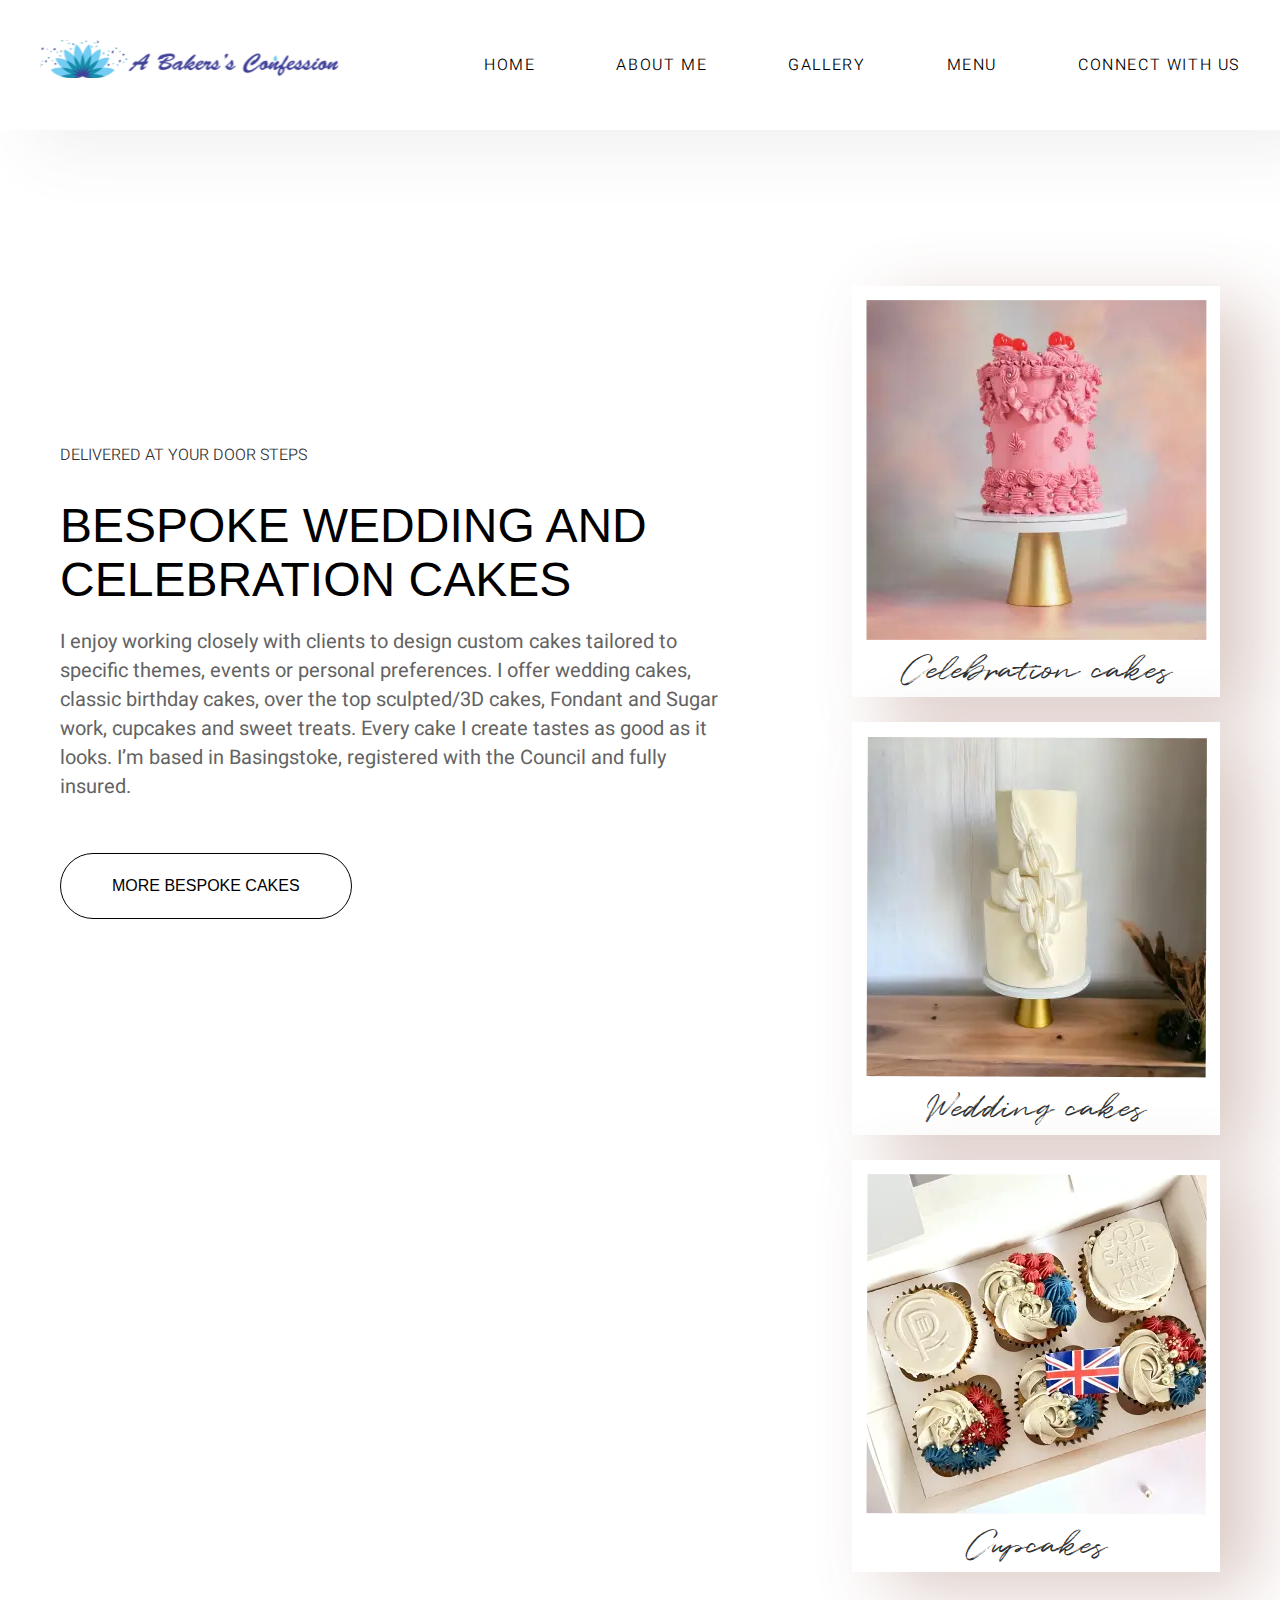
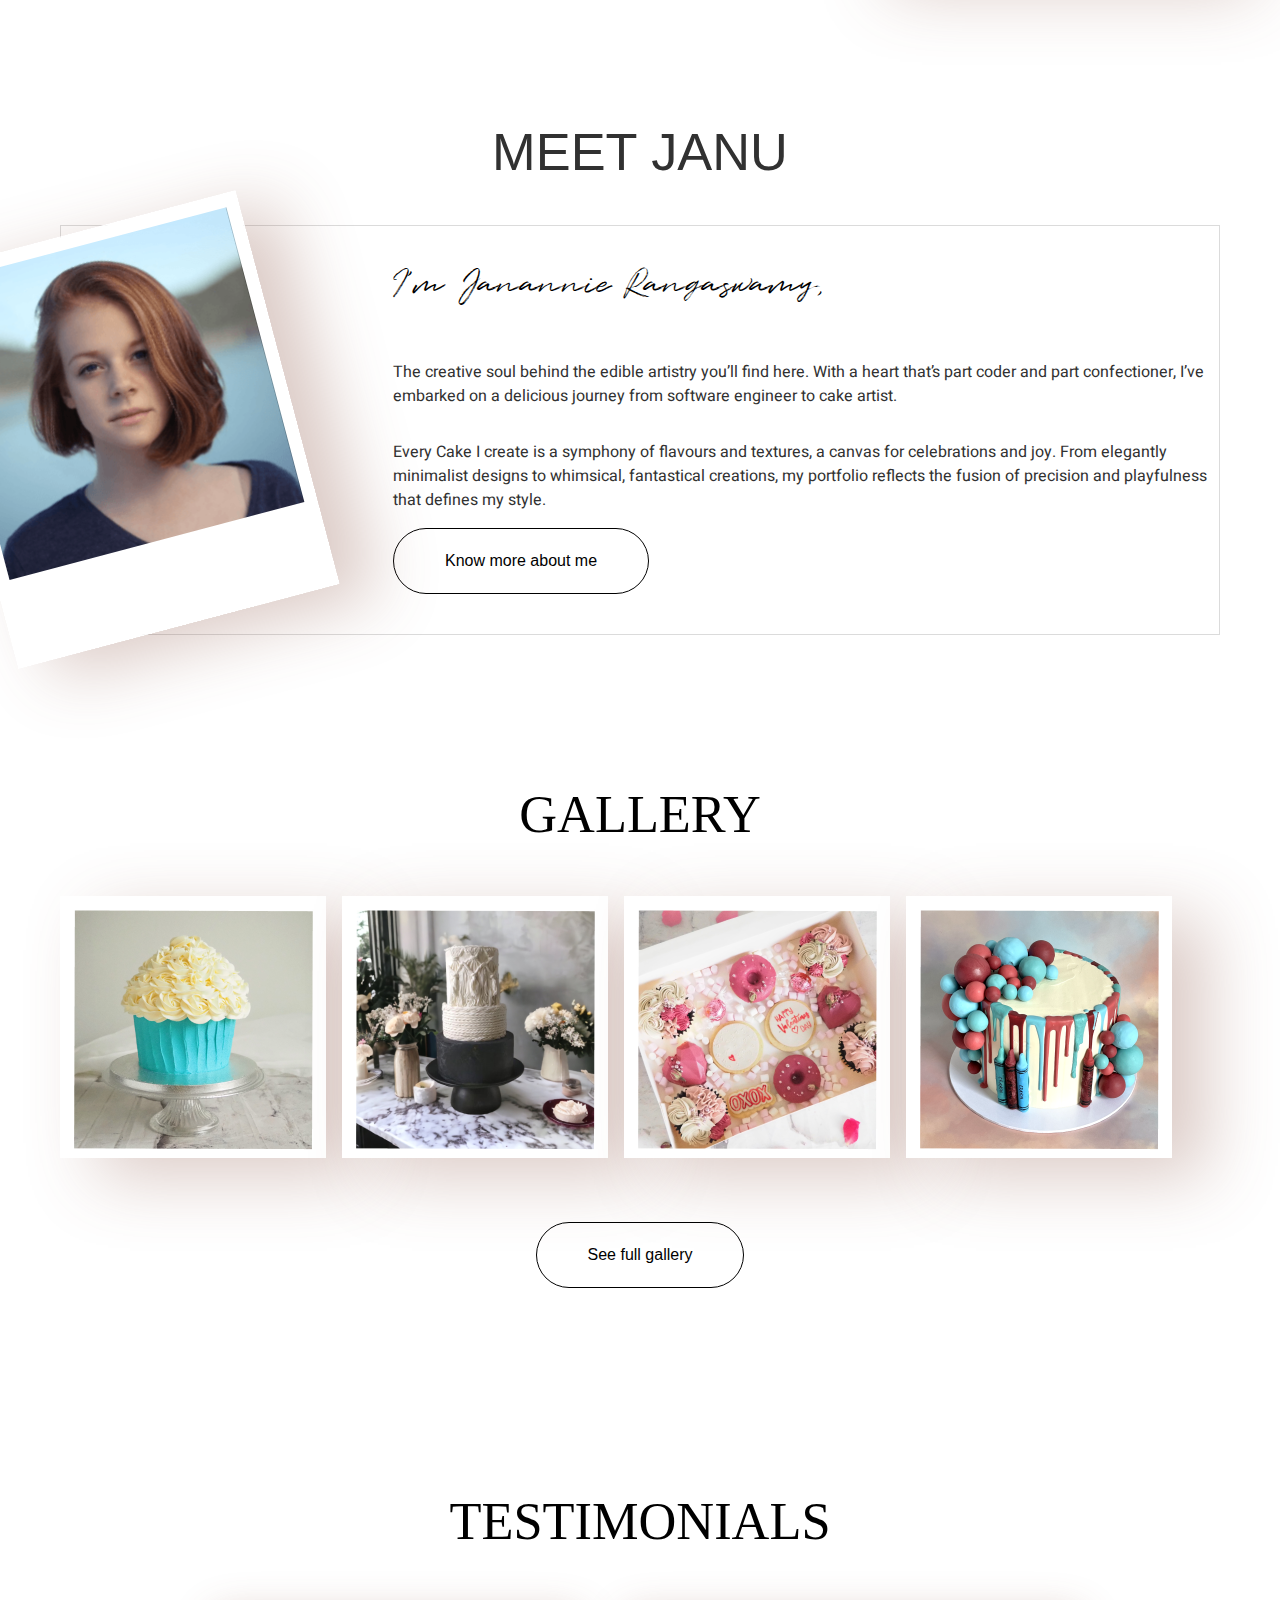
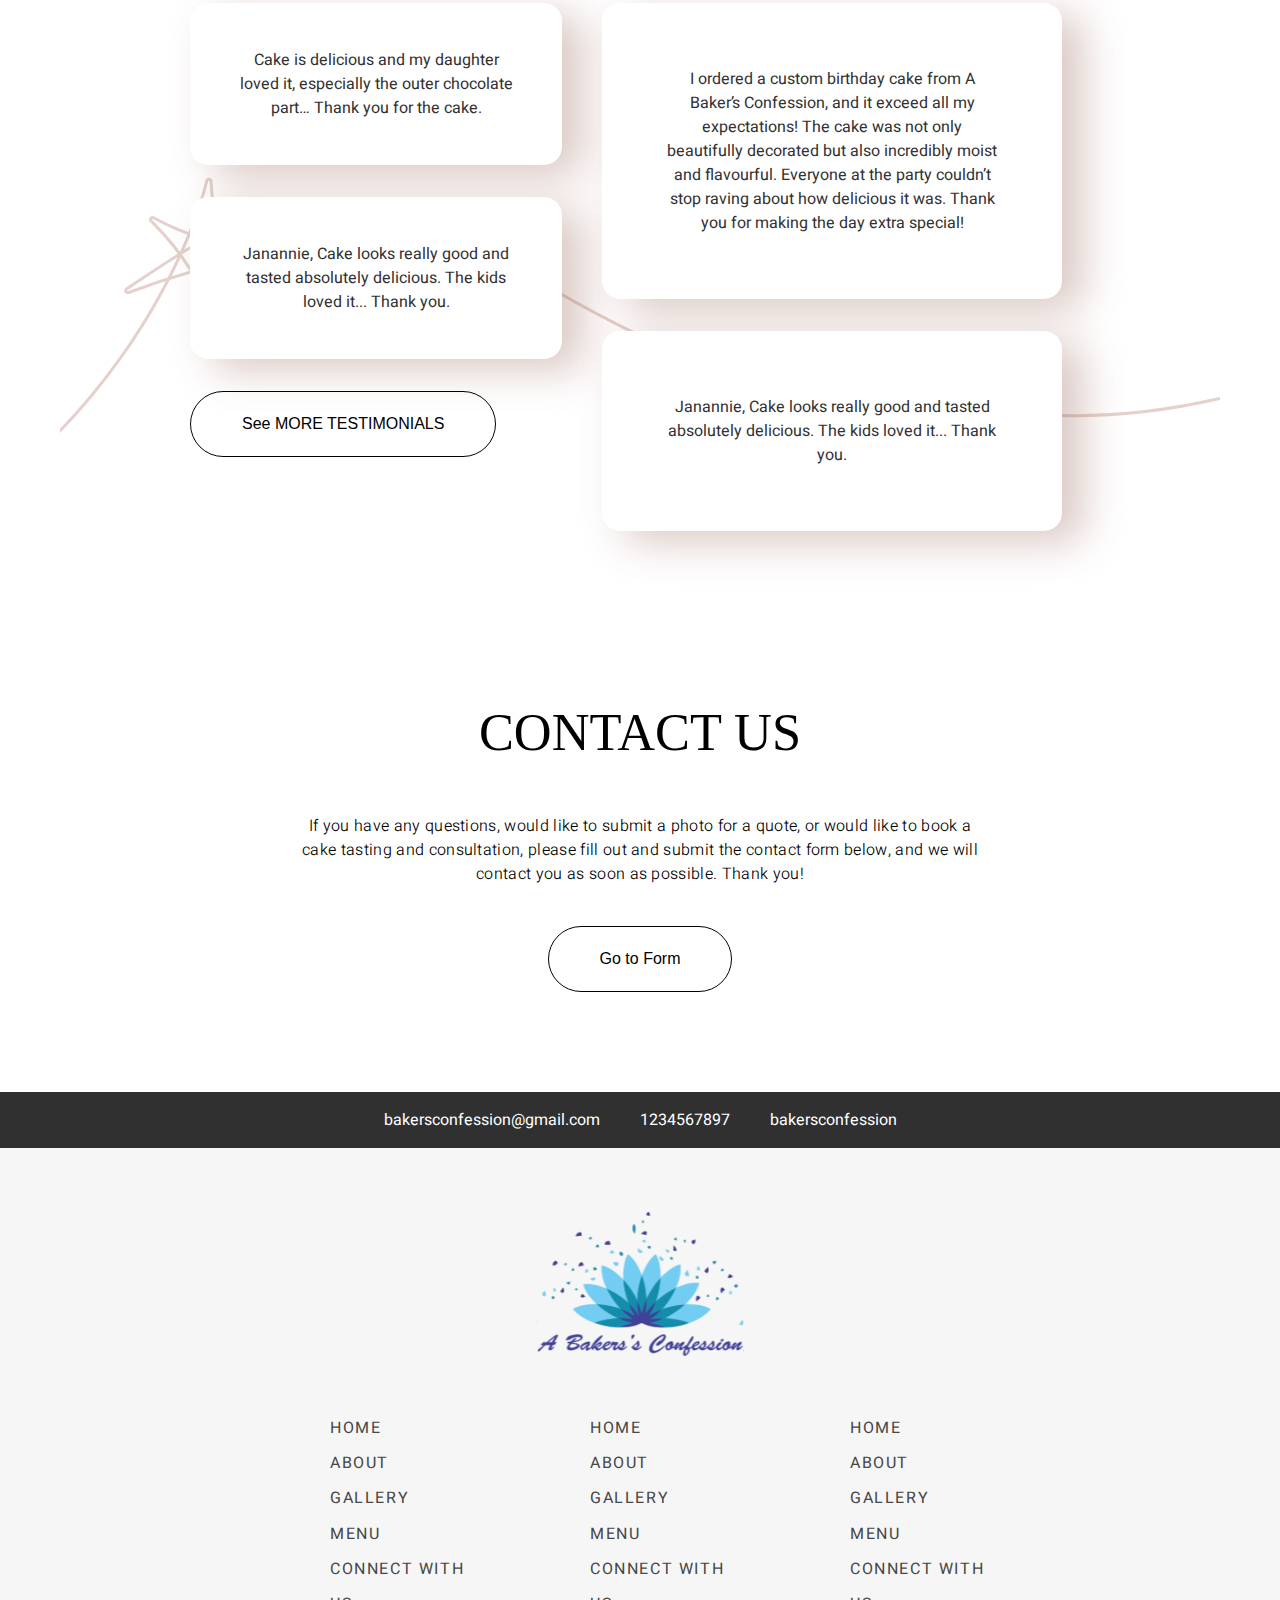
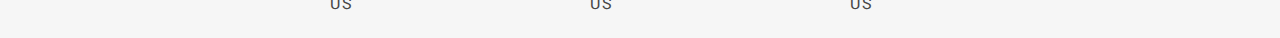
==== index.html @ d6dfa7bf "link" ====
<!DOCTYPE html>
<html lang="en">
<head>
    <meta charset="UTF-8">
    <meta http-equiv="X-UA-Compatible" content="IE=edge">
    <meta name="viewport" content="width=device-width, initial-scale=1.0">
    <title>A Baker's confession</title>
    <link rel="stylesheet" href="/style/style.css">
    <link rel="stylesheet" href="/style/mainpage.css">
    <link rel="preconnect" href="https://fonts.googleapis.com">
<link rel="preconnect" href="https://fonts.gstatic.com" crossorigin>
<link href="https://fonts.googleapis.com/css2?family=Heebo:wght@100;200;300;400;500;600;700;800;900&display=swap" rel="stylesheet">
</head>
<body>
    <div class="main-div">
        <header>
            <div class="d-flex justify-between">
                <div class="logo">
                    <a href=""><img src="./images/header_logo.svg"></a>
                </div>
                <nav class="d-flex justify-between align-center">
                    <a href="/index.html">HOME</a>
                    <a href="/about.html">ABOUT ME</a>
                    <a href="gallery.html">GALLERY</a>
                    <a href="menu.html">MENU</a>
                    <a href="contact.html">CONNECT WITH US</a>
                </nav>
            </div>
        </header>
        <main>
            <section class="hero-section d-flex">
                <div class="left-hero">
                    <span>DELIVERED AT YOUR DOOR STEPS</span>
                    <h1 class="mb-20 mt-32">Bespoke wedding and Celebration Cakes</h1>
                    <p>
                        I enjoy working closely with clients to design custom cakes tailored to specific themes, events or
                        personal preferences. I offer wedding cakes, classic birthday cakes, over the top sculpted/3D cakes,
                        Fondant and Sugar work, cupcakes and sweet treats. Every cake I create tastes as good as it looks.
                        I’m based in Basingstoke, registered with the Council and fully insured.
                    </p>
                    <button class="outline-btn mt-32">MORE BESPOKE CAKES</button>
                </div>
                <div class="right-hero d-flex flex-column">
                    <div class="cards">
                        <img src="./images/rosecake.webp" alt="">
                        <p>Celebration cakes</p>
                    </div>
                    <div class="cards">
                        <img src="./images/whitecake.webp" alt="">
                        <p>Wedding cakes</p>
                    </div>
                    <div class="cards">
                        <img src="./images/cupcake.webp" alt="">
                        <p>Cupcakes</p>
                    </div>
                </div>
            </section>
            <section class="about-section">
                <h2 class="text-center"> MEET JANU</h2>
                <div class="about-box d-flex ">
                    <div class="cards">
                        <img src="./images/profile.png" width="305px" height="305px" alt="">
                    </div>
                    <div class="about-content d-flex flex-column">
                        <h3 class="q-title">I’m Janannie Rangaswamy,</h3>
                        <p>
                            The creative soul behind the edible artistry you’ll find here.
                            With a heart that’s part coder and part confectioner, I’ve embarked on a delicious journey from
                            software engineer to cake artist.
                        </p>
                        <p>
                           Every Cake I create is a symphony of flavours and textures, a canvas for celebrations and joy. From
                           elegantly minimalist designs to whimsical, fantastical creations, my portfolio reflects the fusion of
                           precision and playfulness that defines my style.
                        </p>
                        <button class="outline-btn mb-40">
                            Know more about me
                        </button>
                    </div>
                    
                </div>

            </section>

            <!---Gallery--->
            <section class="hp-title gallery-section">
                <div class="">
                    <div class="text-center">
                        <h3>Gallery</h3>
                    </div>
                    <div class="d-flex gap-16">
                        <div class="cards">
                           <img src="./images/g-cake.png" alt="">
                        </div>
                        <div class="cards">
                           <img src="./images/g-cake1.png" alt="">
                        </div>
                        <div class="cards">
                           <img src="./images/g-cake2.png" alt="">
                        </div>
                        <div class="cards">
                           <img src="./images/g-cake3.png" alt="">
                        </div>
                    </div>
                     <div class="text-center pt-64">
                        <a href="gallery.html">
                            <button class="outline-btn mb-40">
                                See full gallery
                            </button>
                        </a>
                     </div>
                </div>
            </section>

            <!---Testimonial--->
            <section class="hp-title testimonial-section">
               <div class="w-900">
                <div class="text-center">
                    <h3>TESTIMONIALS</h3>
                </div>
                <div class="d-flex gap-40">
                    <div class="test-card">
                        <div class="tm-outline">
                            <span>Cake is delicious and my daughter loved it, especially the outer chocolate part… Thank you for the
                                cake.</span>
                        </div>

                        <div class="tm-outline">
                            <span>
                                Janannie, Cake looks really good and tasted absolutely delicious. The kids loved it... Thank you.
                            </span>
                        </div>

                        <div >
                            <button class="outline-btn">See MORE TESTIMONIALS</button>
                        </div>
                    </div>

                    <div class="test-card2">
                        <div class="tm-outline">
                            <span>I ordered a custom birthday cake from A Baker’s Confession, and it exceed all my expectations! The cake was not only beautifully decorated but also incredibly moist and flavourful. Everyone at the
                                party couldn’t stop raving about how delicious it was. Thank you for making the day extra special!</span>
                        </div>

                        <div class="tm-outline">
                            <span>
                                Janannie, Cake looks really good and tasted absolutely delicious. The kids loved it... Thank you.
                            </span>
                        </div>

                    </div>


                </div>
               </div>
            </section>

            <!---contact us--->
            <section class="contact-section hp-title">
                <div class="text-center">
                    <h3>Contact us</h3>
                    <span>If you have any questions, would like to submit a photo for a quote, or would like to book a cake
                        tasting and consultation, please fill out and submit the contact form below, and we will contact you
                        as soon as possible. Thank you!</span>
                </div>
                <div class="text-center mt-40">
                   <a href="contact.html"> <button class="outline-btn"> Go to Form</button></a>
                </div>
            </section>
        </main>

        <!---footer--->
        
        <footer class="footer">
            <div class="d-flex justify-center gap-40 foot-top">
                <div><a>bakersconfession@gmail.com</a></div>
                <div><a>1234567897</a></div>
                <div><a>bakersconfession</a></div>
            </div>
            <div class="w-700">
                <div class="text-center pt-64 mb-32">
                    <div class="logo f-logo">
                        <a href=""><img src="./images/footer_logo.svg"></a>
                    </div>
                </div>
                <div class="text-center">
                   
                    <div class="d-flex f-gap">
                        <div>
                            <ul>
                                <li><a>Home</a></li>
                                <li><a>About</a></li>
                                <li><a>Gallery</a></li>
                                <li><a>Menu</a></li>
                                <li><a>Connect With us</a></li>
                            </ul>
                        </div>
                        <div>
                            <ul>
                                <li><a>Home</a></li>
                                <li><a>About</a></li>
                                <li><a>Gallery</a></li>
                                <li><a>Menu</a></li>
                                <li><a>Connect With us</a></li>
                            </ul>
                        </div>
                        <div>
                            <ul>
                                <li><a>Home</a></li>
                                <li><a>About</a></li>
                                <li><a>Gallery</a></li>
                                <li><a>Menu</a></li>
                                <li><a>Connect With us</a></li>
                            </ul>
                        </div>
                    </div>
                </div>
            </div>
        </footer>
    </div>
    <script src="./js/nav.js"></script>
</body>
</html>
---- style/style.css ----
body{
    background: #FFF;
    margin: 0px;
    color: #313131;
}
@font-face {
    font-family: International;
    src: url(./international.regular.ttf);
}
@font-face {
    font-family: quentin;
    src: url(./Quentin.woff);
}
*{
    font-family: 'Heebo', sans-serif;
    box-sizing: border-box;
}
/*margin*/
.mx-auto{
    margin: 0px auto;
}
.my-auto{
    margin: auto 0px;
}
.m-0{
    margin: 0px;
}
.m-4{
    margin: 4px;
}
.m-8{
    margin: 8px;
}
.m-16{
    margin: 16px;
}
.m-24{
    margin: 24px;
}
.m-32{
    margin: 32px;
}
.m-40{
    margin: 40px;
}
/* margin-top */
.mt-0{
    margin-top: 0px;
}
.mt-4{
    margin-top: 4px;
}
.mt-8{
    margin-top: 8px;
}
.mt-12{
    margin-top: 12px;
}
.mt-16{
    margin-top: 16px;
}
.mt-24{
    margin-top: 24px;
}
.mt-32{
    margin-top: 32px;
}
.mt-40{
    margin-top: 40px;
}
.mt-48{
    margin-top: 48px;
}
.mt-56{
    margin-top: 56px;
}
.mt-64{
    margin-top: 64px;
}
.mt-80{
    margin-top: 80px !important;
}
.mt-160{
    margin-top: 160px !important;
}
/* margin-bottom */
.mb-0{
    margin-bottom: 0px;
}
.mb-4{
    margin-bottom: 4px;
}
.mb-8{
    margin-bottom: 8px;
}
.mb-16{
    margin-bottom: 16px;
}
.mb-20{
    margin-bottom: 20px;
}
.mb-24{
    margin-bottom: 24px;
}
.mb-32{
    margin-bottom: 32px;
}
.mb-40{
    margin-bottom: 40px;
}
.mb-48{
    margin-bottom: 48px;
}
.mb-56{
    margin-bottom: 56px;
}
.mb-64{
    margin-bottom: 64px !important;
}
/* margin-left */
.ml-0{
    margin-left: 0px;
}
.ml-4{
    margin-left: 4px;
}
.ml-8{
    margin-left: 8px;
}
.ml-16{
    margin-left: 16px;
}
.ml-24{
    margin-left: 24px;
}
.ml-32{
    margin-left: 32px;
}
.ml-40{
    margin-left: 40px;
}
.ml-48{
    margin-left: 48px;
}
.ml-56{
    margin-left: 56px;
}
.ml-64{
    margin-left: 64px;
}
/* margin-right */
.mr-0{
    margin-right: 0px;
}
.mr-4{
    margin-right: 4px;
}
.mr-8{
    margin-right: 8px;
}
.mr-16{
    margin-right: 16px;
}
.mr-24{
    margin-right: 24px;
}
.mr-32{
    margin-right: 32px;
}
.mr-40{
    margin-right: 40px;
}
.mr-48{
    margin-right: 48px;
}
.mr-56{
    margin-right: 56px;
}
.mr-64{
    margin-right: 64px;
}
/* padding */
.p-0{
    padding: 0px;
}
.p-4{
    padding: 4px;
}
.p-8{
    padding: 8px;
}
.p-16{
    padding: 16px;
}
.p-24{
    padding: 24px;
}
.p-32{
    padding: 32px;
}
.p-40{
    padding: 40px;
}

/* padding-right */
.pr-0{
    padding-right: 0px;
}
.pr-4{
    padding-right: 4px;
}
.pr-8{
    padding-right: 8px;
}
.pr-16{
    padding-right: 16px;
}
.pr-24{
    padding-right: 24px;
}
.pr-32{
    padding-right: 32px;
}
.pr-40{
    padding-right: 40px;
}
/* padding left */
.pl-0{
    padding-left: 0px;
}
.pl-4{
    padding-left: 4px;
}
.pl-8{
    padding-left: 8px;
}
.pl-16{
    padding-left: 16px;
}
.pl-24{
    padding-left: 24px;
}
.pl-32{
    padding-left: 32px;
}
.pl-40{
    padding-left: 40px;
}
/* padding top */
.pt-0{
    padding-top: 0px;
}
.pt-4{
    padding-top: 4px;
}
.pt-8{
    padding-top: 8px;
}
.pt-16{
    padding-top: 16px;
}
.pt-24{
    padding-top: 24px;
}
.pt-32{
    padding-top: 32px;
}
.pt-40{
    padding-top: 40px;
}
.pt-48{
    padding-top: 48px;
}
.pt-56{
    padding-top: 56px;
}
.pt-64{
    padding-top: 64px;
}
/* padding bottom */
.pb-0{
    padding-bottom: 0px;
}
.pb-4{
    padding-bottom: 4px;
}
.pb-8{
    padding-bottom: 8px;
}
.pb-16{
    padding-bottom: 16px;
}
.pb-24{
    padding-bottom: 24px;
}
.pb-32{
    padding-bottom: 32px;
}
.pb-40{
    padding-bottom: 40px;
}
.pb-48{
    padding-bottom: 40px;
}
/* display */
.d-block{
    display: block;
}
.d-none{
    display: none;
}
.d-inline{
    display: inline;
}
.d-flex{
    display: flex;
}
.justify-center{
    justify-content: center;
}
.align-center{
    align-items: center;
}
.flex-column{
    flex-direction: column;
}
.justify-between{
    justify-content: space-between;
}
.justify-around{
    justify-content: space-around;
}
.d-grid{
    display: grid;
}
/* align items*/
.text-center{
    text-align: center;
}
.text-right{
    text-align: right;
}
.text-left{
    text-align: left;
}
.align-end{
    justify-content: end !important;
}
/*gap*/
.gap-4{
    gap: 4px;
}
.gap-8{
  gap: 8px;
}
.gap-16{
  gap: 16px;
}
.gap-32{
    gap: 32px;
}
.gap-40{
  gap: 40px;
}
.gap-48{
  gap: 48px;
}
/*gap*/
.gap-4{
    gap: 4px;
}
.gap-8{
    gap: 8px;
}
.gap-16{
    gap: 16px;
}
.gap-24{
    gap: 24px;
}
.gap-32{
    gap: 32px;
}
/*float*/
.float-right{
    float: right;
}
.float-left{
    float: left;
}

/* header */
header{
    background: #FFF;
    box-shadow: 35.50142288208008px 19.562007904052734px 67.38025665283203px 0px rgba(87, 87, 87, 0.09);
    padding: 40px ;
}
header>div{
    max-width: 1365px;
    margin: 0px auto;
}
header nav{
    width: 63%;
}
header  a{
    text-decoration:  none;
    color: #000000;
}
header nav a{
    font-size: 16px;
    font-weight: 300;
    letter-spacing: 1.6px;
    border-bottom: 1px solid transparent;
    transition: border 500ms ease-in-out;
    height: fit-content;
}
header .logo>a{
    font-family: 'International', sans-serif;
    font-size: 25px;
    font-weight: 400;
}
header .logo{
    height: 50px;
}
header nav a:hover{
    border-bottom: 1px solid #fff;
}
.q-title{
    color: #000;
    font-family: 'Quentin', sans-serif;
    font-size: 33.744px;
    font-style: normal;
    font-weight: 400;
}
.outline-btn{
    font-family: 'International', sans-serif;
    font-size: 16px;
    width: fit-content;
    border-radius: 40px;
    border: 0.711px solid #000;;
    padding: 23px 51px;
    background-color: transparent;
    color: #000000;
}
button{
    cursor: pointer;
}
.cards{
    padding: 13px 12.5px  0px 12.5px;
    border: 0.874px solid #FFF;
    background: linear-gradient(137deg, #FFF 0%, #FFF 100%);
    box-shadow: 35.57959747314453px 19.605083465576172px 67.52862548828125px 0px rgba(137, 78, 63, 0.30);
}
body.left{
    transition: transform 150ms ease-in-out;
    animation: loadleft 150ms ease-in-out 1;
}
li{
    list-style-type: none;
}
@keyframes loadleft {
    0%{
        transform: translateX(100%);
    }
    100%{
        transform: translateX(0%);
    }
}
body.right{
    transition: transform 150ms ease-in-out;
    animation: loadright 150ms ease-in-out 1;
}
@keyframes loadright {
    0%{
        transform: translateX(0%);
    }
    100%{
        transform: translateX(-100%);
    }
}
---- style/mainpage.css ----
main{
    max-width: 1160px;
    margin: 0 auto;
}
.hero-section{
    margin-top: 156px;
    gap: 126px;
}
.left-hero{
    padding-top:157px ;
}
.left-hero span{
    font-size: 16px;
    font-weight: 300;
}
.left-hero h1{
    font-family: 'International', sans-serif;
    font-size: 48px;
    font-weight: 300;
    text-align: left;
}
.left-hero p{
    font-family: Heebo;
    font-size: 20px;
    color: #636363;
}
.right-hero{
    gap: 25px;
}
 
.right-hero .cards>p{
    text-align: center;
    font-family: 'Quentin', sans-serif;
    font-size: 33px;
    margin: 0px;
}
.about-section{
    margin-top: 150px;
}
.about-section h2{
    font-family: 'International', sans-serif;
    font-size: 52.369px;
    font-weight: 400;
}
.about-section .about-box{
    border: 1px solid #DBDBDB;;
}
.about-box .cards{
    transform: rotate(-14.819deg);
    position: relative;
    right: 100px;
}
.about-box img{
    width: 305px;

}
/*footer*/
.footer{
    background: #F6F6F6;
    margin: 0 auto;
    gap: 80px;
}
.f-gap{
    gap: 80px;
}
.f-gap ul li{
    text-align: left;
}
.f-logo a{
    color: #894E3F;
    text-align: center;
    font-family: International;
    font-size: 25.671px;
    font-style: normal;
    font-weight: 400;
    line-height: 97.664%; /* 25.071px */
    text-transform: uppercase;
    text-decoration: none;
}
.f-gap li a{
    color: #474747;
font-family: Heebo;
font-size: 16px;
font-style: normal;
font-weight: 400;
line-height: 2.2;
letter-spacing: 1.6px;
text-transform: uppercase;
}
.w-700{
    width: 700px;
    margin: 0 auto;
}
.foot-top{
    padding: 16px;
    background: #303030;
    color: #fff;
}
/*footer end*/

/*contact*/
.hp-title h3,h1{
    color: #000;
    text-align: center;
    font-family: International;
    font-size: 52.369px;
    font-style: normal;
    font-weight: 400;
    line-height: 112.664%; /* 59.001px */
    text-transform: uppercase;
}
.contact-btn{
    border: 0.711px solid #634B44;
    background: #000;
    color: #fff;
    padding: 16px 51px;
    width: 100%;
    font-size: 16px;
    text-transform: uppercase;
}
textarea {
    height: 134px;
    resize: none; 
    width: 100%;
    padding: 10px;
    border: 1px solid rgba(176, 176, 176, 0.49);
    padding: 12px 20px;
  }
  .h-400{
    height: 400px;
  }
.contact-section span{
    color: #000;
    text-align: center;
    font-family: Heebo;
    font-size: 16px;
    font-style: normal;
    font-weight: 300;
    line-height: normal;
    letter-spacing: 0.32px;
}
.contact-section{
    width: 700px;
    margin: 0 auto;
    margin-top: 140px;
    margin-bottom: 100px;
}
/*end*/

/*testimonial section*/
.testimonial-section{
    background-image: url('../images/testimonial-bg.svg');
   background-repeat: no-repeat;
   background-position: center;
   background-size: cover;
   margin-top: 164px;
}
.w-900{
    width: 900px;
    margin: 0 auto;
}
.test-card .tm-outline{
    border-radius: 18.314px;
    width: 372px;
    margin-bottom: 32px;
background: #FFF;
box-shadow: 21.123252868652344px 11.639344215393066px 40.0910758972168px 0px rgba(137, 78, 63, 0.30);
padding: 45px;
text-align: center;
}
.test-card2 .tm-outline{
    border-radius: 18.314px;
    width: 460px;
    margin-bottom: 32px;
background: #FFF;
box-shadow: 21.123252868652344px 11.639344215393066px 40.0910758972168px 0px rgba(137, 78, 63, 0.30);
padding: 64px;
text-align: center;
}
/*end*/
/*menu section*/
.menu-txt h2{
    color: #000;
    font-family: International;
    font-size: 24px;
    font-style: normal;
    font-weight: 400;
    line-height: normal;
    letter-spacing: 2.4px;
    text-transform: uppercase;
    margin: 40px 0px;
}
.w-960{
    width: 959px;
    margin: 0 auto;
    text-align: left;
    padding-top: 32px;
    padding-bottom: 32px;
} 
.w-960 p{
    color: #2C2C2C;
font-family: Heebo;
font-size: 16px;
font-style: normal;
font-weight: 300;
line-height: 161.664%; /* 25.866px */
letter-spacing: 0.32px;
}
.menu-txt ul li{
    color: #343434;
font-family: Heebo;
font-size: 16px;
font-style: normal;
font-weight: 400;
line-height: normal;
letter-spacing: 1.6px;
text-transform: uppercase;
text-align: left;
list-style-type: disc !important;
margin: 24px 0px;
}
.menu-section{
    border: 0.924px solid #D6CCC9;
    width: 1000px;
    margin: 0 auto;
    padding: 0px 64px;
}
.vertical-line{
    height: 100%;
    border: 0.924px solid #D6CCC9;
}
.menu-card{
   transform: translate(0px, -70px);
}
/*end*/
/*contact us*/
.w-900{
    width: 900px;
    margin: 0 auto;
}
.contactus-section{
    margin-top: 150px;
    margin-bottom: 64px;
}
input[type=number] {
    background-color: transparent;
    padding: 12px 20px;
    border: 1px solid rgba(176, 176, 176, 0.49);
    font-family: Heebo;
    font-size: 16px;
    font-style: normal;
    font-weight: 400;
    width: 100%;
    margin: 8px 0px;
}
input[type=text] {
    background-color: transparent;
    padding: 12px 20px;
    border: 1px solid rgba(176, 176, 176, 0.49);
    font-family: Heebo;
    font-size: 16px;
    font-style: normal;
    font-weight: 400;
    width: 100%;
    margin: 8px 0px;
}
::placeholder{
    color: rgba(69, 68, 68, 0.52);
font-family: Heebo;
font-size: 16px;
font-style: normal;
font-weight: 400;
}
/*gallery*/
.image-grid {
    display: grid;
    grid-template-columns: 1fr 1fr 1fr;
    justify-content: center;
    align-items: center;
    min-height: 100vh;
  
  }
  .gallery-section{
    margin-top: 150px;
  }
  .image-container {
    position: relative;
    margin: 10px;
    cursor: pointer;
    width: 340px;
    height: 362px;
  }

  .enlarged-overlay {
    display: none;
    position: fixed;
    top: 0;
    left: 0;
    width: 100%;
    height: 100%;
    background-color: rgba(0, 0, 0, 0.8);
    z-index: 999;
  }
  .enlarged-image {
  display: none;
  position: fixed;
  top: -100%;
  left: 50%;
  transform: translate(-50%, -50%);
  max-width: 100%;
  max-height: 1000%;
  box-shadow: 0 0 20px rgba(0, 0, 0, 0.5);
  z-index: 1000;
  transition: top 0.5s ease-in-out; 
}

.enlarged-image.active {
  display: block;
  top: 50%;
}

/* .enlarged-image {
  display: none;
  position: fixed;
  top: 50%;
  left: 50%;
  transform: translate(-50%, -50%);
  width: 980px;
  height: 980px; 
  box-shadow: 0 0 20px rgba(0, 0, 0, 0.5);
  z-index: 1000;
  transition: opacity 0.5s ease-in-out; 
  opacity: 0;
}

.enlarged-image.active {
  display: block;
} */
.enlarged-image.active {
  display: block;
  top: 50%;
}


  .enlarged-image img {
    display: block;
    width: 100%;
    height: 100%;
  }
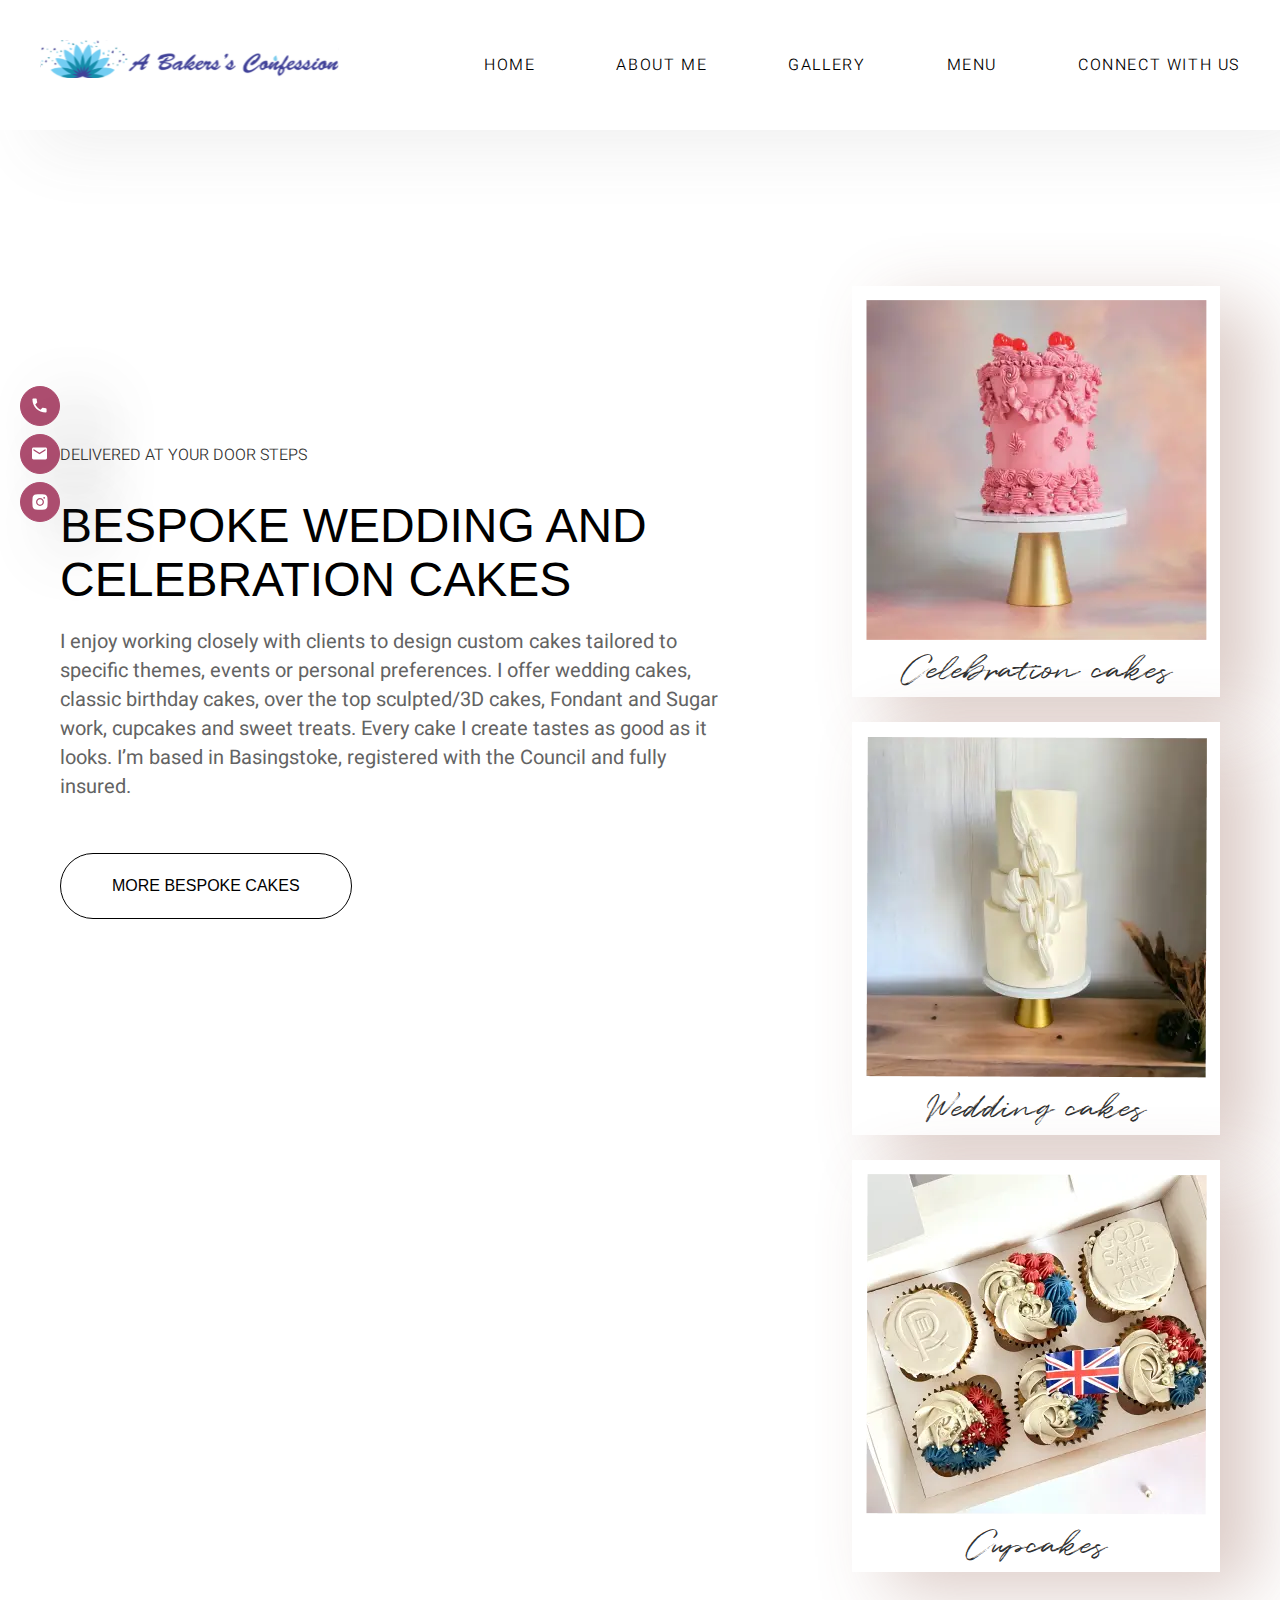
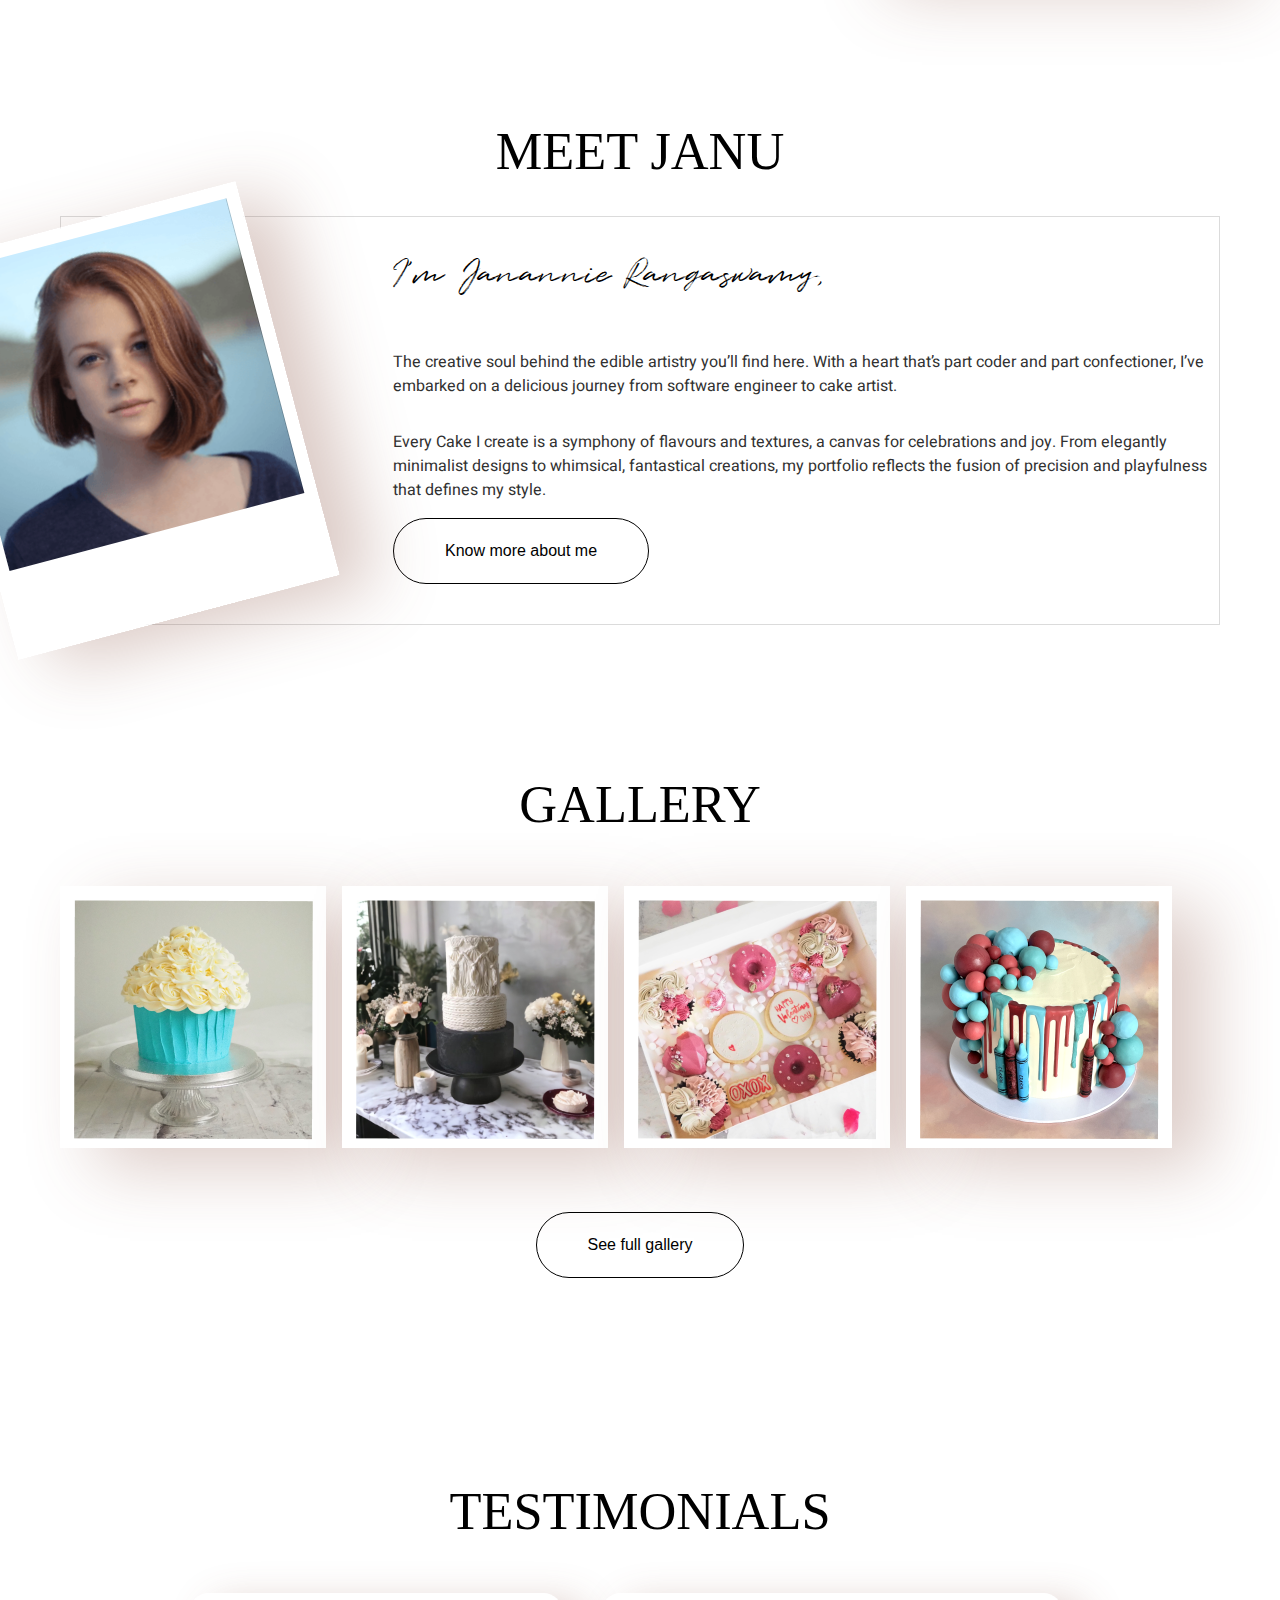
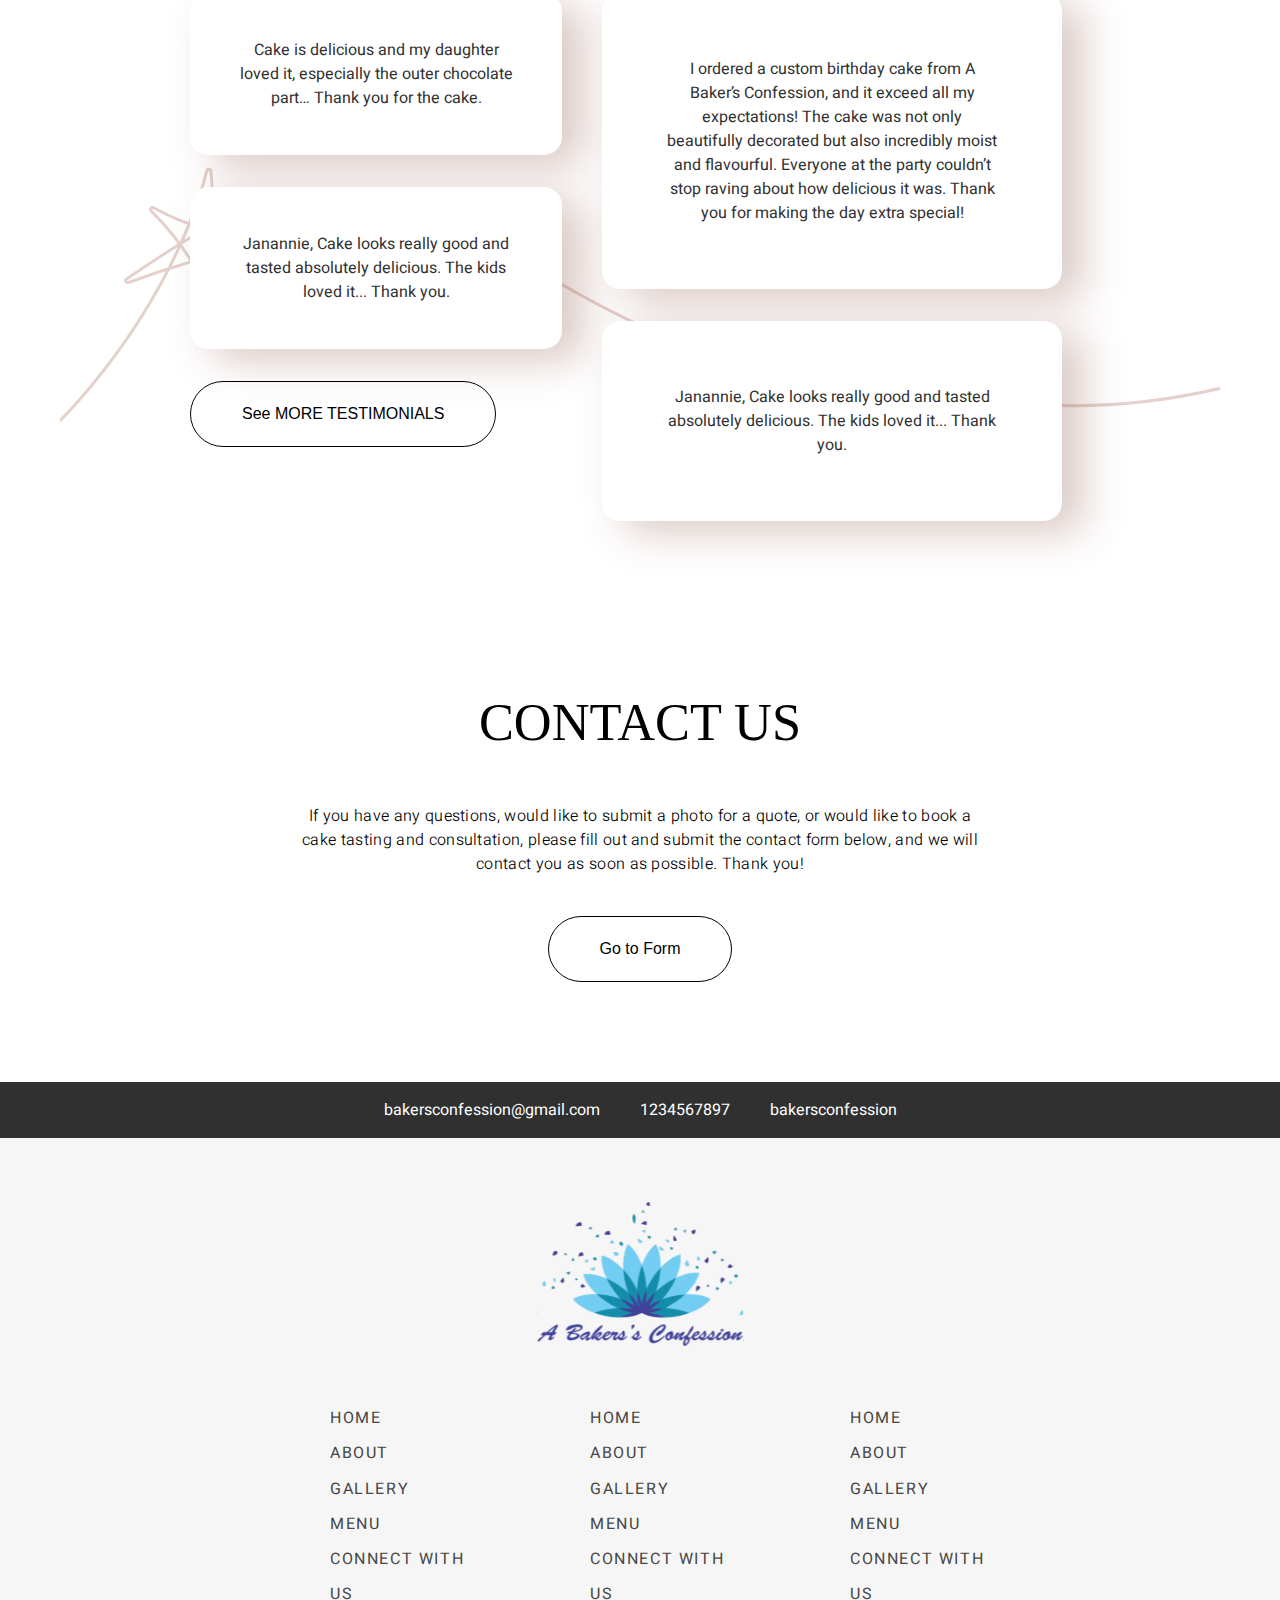
==== commit b5dfe15e: "mobile device for index page" ====
--- a/index.html
+++ b/index.html
@@ -7,15 +7,37 @@
     <title>A Baker's confession</title>
     <link rel="stylesheet" href="/style/style.css">
     <link rel="stylesheet" href="/style/mainpage.css">
+    <link rel="stylesheet" href="/style/responsive.css">
     <link rel="preconnect" href="https://fonts.googleapis.com">
 <link rel="preconnect" href="https://fonts.gstatic.com" crossorigin>
 <link href="https://fonts.googleapis.com/css2?family=Heebo:wght@100;200;300;400;500;600;700;800;900&display=swap" rel="stylesheet">
 </head>
+
 <body>
+    <div class="float">
+        <div class="float-icon">
+            <a href="" target="_blank">
+                <img src="/images/contact-icon.svg" >
+            </a>
+        </div>
+        <div class="float-icon">
+            <a href="" target="_blank">
+                <img src="images/mail.svg" >
+            </a>
+        </div>
+        <div class="float-icon insta">
+            <a href="" target="_blank">
+                <img src="/images/insta.svg" >
+            </a>
+        </div>
+    </div>
+    
+    
     <div class="main-div">
-        <header>
+         <header >
             <div class="d-flex justify-between">
                 <div class="logo">
+                    <div class="burger-icon"><img src="./images/burgermenu.svg" alt="" width="30"></div>
                     <a href=""><img src="./images/header_logo.svg"></a>
                 </div>
                 <nav class="d-flex justify-between align-center">
@@ -39,9 +61,10 @@
                         I’m based in Basingstoke, registered with the Council and fully insured.
                     </p>
                     <button class="outline-btn mt-32">MORE BESPOKE CAKES</button>
+                    <!-- <div><img src="/images/home-bg.png" style="width: 100%;"></div> -->
                 </div>
                 <div class="right-hero d-flex flex-column">
-                    <div class="cards">
+                    <div class="cards ">
                         <img src="./images/rosecake.webp" alt="">
                         <p>Celebration cakes</p>
                     </div>
@@ -56,7 +79,7 @@
                 </div>
             </section>
             <section class="about-section">
-                <h2 class="text-center"> MEET JANU</h2>
+                <div class="hp-title"><h1 class="text-center"> MEET JANU</h1> </div>
                 <div class="about-box d-flex ">
                     <div class="cards">
                         <img src="./images/profile.png" width="305px" height="305px" alt="">
@@ -73,9 +96,11 @@
                            elegantly minimalist designs to whimsical, fantastical creations, my portfolio reflects the fusion of
                            precision and playfulness that defines my style.
                         </p>
-                        <button class="outline-btn mb-40">
-                            Know more about me
-                        </button>
+                        <a href="about.html">
+                            <button class="outline-btn mb-40">
+                                Know more about me
+                            </button>
+                        </a>
                     </div>
                     
                 </div>
@@ -88,7 +113,7 @@
                     <div class="text-center">
                         <h3>Gallery</h3>
                     </div>
-                    <div class="d-flex gap-16">
+                    <div class="d-flex gap-16 overflow-x">
                         <div class="cards">
                            <img src="./images/g-cake.png" alt="">
                         </div>
--- a/style/style.css
+++ b/style/style.css
@@ -421,6 +421,9 @@
 }
 header .logo{
     height: 50px;
+} 
+header .logo>div{
+    display: none;
 }
 header nav a:hover{
     border-bottom: 1px solid #fff;
@@ -455,6 +458,16 @@
     transition: transform 150ms ease-in-out;
     animation: loadleft 150ms ease-in-out 1;
 }
+.sidebar-overlay{
+    width: 100vw;
+    height: 100vh;
+    position: fixed;
+    top: 0px;
+    background-color: rgba(0, 0, 0, 0.4);
+    visibility: none;
+    
+}
+
 li{
     list-style-type: none;
 }
--- a/style/mainpage.css
+++ b/style/mainpage.css
@@ -53,6 +53,38 @@
 .about-box img{
     width: 305px;
 
+}
+/*float button*/
+.float{
+    position: fixed;
+top: 50%; 
+left: 20px; 
+transform: translateY(-50%);
+z-index: 1000; 
+}
+.float-icon {
+margin-top: 8px;
+bottom: 30px;
+right: 30px;
+background: #ac4d6f;
+height: 40px !important;
+width: 40px !important;
+border-radius: 50%;
+padding: 10px 11px;
+border: 1px solid #ac4d6f;
+transition: all .2s ease-in;
+box-shadow: 35.50142px 19.56201px 67.38026px 0px rgba(87, 87, 87, 0.30);
+}
+
+.float-icon img {
+width: 15px;
+height: 15px;
+transform: translate(0px, -1px);
+}
+.insta img{
+    width: 20px;
+height: 20px;
+transform: translate(-2px, -1px);
 }
 /*footer*/
 .footer{
@@ -87,10 +119,6 @@
 letter-spacing: 1.6px;
 text-transform: uppercase;
 }
-.w-700{
-    width: 700px;
-    margin: 0 auto;
-}
 .foot-top{
     padding: 16px;
     background: #303030;
@@ -139,12 +167,7 @@
     line-height: normal;
     letter-spacing: 0.32px;
 }
-.contact-section{
-    width: 700px;
-    margin: 0 auto;
-    margin-top: 140px;
-    margin-bottom: 100px;
-}
+
 /*end*/
 
 /*testimonial section*/
@@ -154,10 +177,6 @@
    background-position: center;
    background-size: cover;
    margin-top: 164px;
-}
-.w-900{
-    width: 900px;
-    margin: 0 auto;
 }
 .test-card .tm-outline{
     border-radius: 18.314px;
@@ -190,12 +209,8 @@
     text-transform: uppercase;
     margin: 40px 0px;
 }
-.w-960{
-    width: 959px;
-    margin: 0 auto;
-    text-align: left;
-    padding-top: 32px;
-    padding-bottom: 32px;
+.menu__sec{
+    margin: 64px 0px;
 } 
 .w-960 p{
     color: #2C2C2C;
@@ -272,14 +287,79 @@
 font-weight: 400;
 }
 /*gallery*/
-.image-grid {
+.image_grid{
     display: grid;
     grid-template-columns: 1fr 1fr 1fr;
     justify-content: center;
     align-items: center;
-    min-height: 100vh;
-  
-  }
+  }
+.image-grid{
+    display: grid;
+    grid-template-columns: 1fr 1fr 1fr;
+    justify-content: center;
+    align-items: center;
+}
+  .arrow-button {
+   
+    color: #000000;
+    border: none;
+    cursor: pointer;
+    
+    /* padding: 10px 20px;
+    border-radius: 5px; */
+}
+button{
+    background-color: transparent;
+}
+
+.arrow-button:disabled {
+    /* background-color: #ccc; */
+    cursor: not-allowed;
+}
+
+.button-container {
+    display: flex;
+    flex-direction: column;
+    margin: 0 20px;
+}
+
+.content-button {
+    font-size: 16px;
+    margin-bottom: 10px;
+    padding: 10px 20px;
+    border: none;
+    background-color: transparent;
+    cursor: pointer;
+    display: none;
+}
+
+.content-button:disabled {
+    background-color: transparent;
+    cursor: not-allowed;
+}
+
+.content {
+    margin-top: 20px;
+}
+
+.content img {
+    max-width: 100%;
+    display: none;
+}
+
+.content img.active {
+    display: block;
+}
+.hp-title .content-button{
+    color: #000;
+    text-align: center;
+    font-family: International;
+    font-size: 52.369px;
+    font-style: normal;
+    font-weight: 400;
+    line-height: 112.664%; /* 59.001px */
+    text-transform: uppercase;
+}
   .gallery-section{
     margin-top: 150px;
   }
@@ -318,7 +398,20 @@
   display: block;
   top: 50%;
 }
-
+.enlarged-image.active{
+    animation: pushdown 300ms ease-in 0ms 1;
+   
+  }
+  
+  @keyframes pushdown {
+    0%{
+      top:0%;
+    }
+   
+    100%{
+      top:40%;
+    }
+  }
 /* .enlarged-image {
   display: none;
   position: fixed;
--- a/style/responsive.css
+++ b/style/responsive.css
@@ -0,0 +1,263 @@
+@media only screen and (min-width:1000px){
+    .w-900{
+        width: 900px;
+        margin: 0 auto;
+    }
+    .w-700{
+        width: 700px;
+        margin: 0 auto;
+    }
+    .w-960{
+        width: 959px;
+        margin: 0 auto;
+        text-align: left;
+        padding-top: 32px;
+        padding-bottom: 32px;
+    }
+    .contact-section{
+        width: 700px;
+        margin: 0 auto;
+        margin-top: 140px;
+        margin-bottom: 100px;
+    }
+}
+
+@media (max-width:850px){
+    body.noscroll{
+        overflow: hidden;
+    }
+        header{
+            padding: 0px;
+            width: 0px;
+            position: fixed;
+            top: 0px;
+            transition: width 250ms ease-in-out;
+            z-index: 99;
+        }
+        header nav, header nav>a{
+            display: none;
+        }
+        header.mobside-open nav{
+            display: flex;
+        }
+        header.mobside-open nav>a{
+            display: inline;
+        }
+        header.mobside-open{
+            max-width: 63%;
+            width: 63%;
+        }
+        header>div{
+            display: block!important;
+        }
+    header .logo{
+        display: flex;
+        background: #FFF;
+        box-shadow: 35.50142288208008px 19.562007904052734px 67.38025665283203px 0px rgba(87, 87, 87, 0.09);
+        padding: 24px;
+        height: fit-content;
+        width: 100vw;
+        gap: 32px;
+        align-items: center;
+    }
+    header .logo>div{
+    display:block;
+    height: 30px;
+    }
+    nav{
+        height: 100vh;
+        width: 100%!important;
+        max-width: 500px;
+        padding: 24px;
+        flex-direction: column;
+        align-items: flex-start !important;
+        justify-content: start !important;
+    }
+    nav>a{
+        margin: 20px 0px;
+    }
+    }
+
+    @media only screen and (max-width: 580px){
+        .w-900, .w-700, .w-960{
+            width: 100%;
+        }
+        .cont-img{
+            display: none;
+        }
+        .hp-title h3, h1 {
+            font-size: 16px !important;
+        }
+        .contactus-section .gap-32{
+            gap: 0px;
+        }
+        .contactus-section {
+            margin-top: 40px;
+            margin-bottom: 64px;
+            padding: 24px;
+        }
+        .contact-btn {
+            font-size: 12px;
+            padding: 12px 24px;
+        }
+        ::placeholder{
+            font-size: 12px;
+        }
+        .f-gap li a{
+            font-size: 10px !important;
+        }
+        .f-gap{
+            gap: 0px !important;
+        }
+        .foot-top a{
+            font-size: 10px;
+        }
+        .w-960 p {
+            font-size: 12px !important;
+            text-align: left;
+        }
+        .menu-sections{
+            margin: 16px 0px;
+            padding: 24px;
+        }
+        .menu_sec{
+            padding: 24px;
+            margin-top: 108px;
+            margin-bottom: 32px;
+        }
+        .menu-txt h2{
+            font-size: 14px !important;
+        }
+        .menu-txt ul li {
+            font-size: 12px !important;
+        }
+        .menu-section {
+            border: 0.924px solid #D6CCC9;
+            width: 100% !important;
+            overflow-x: scroll;
+            margin: 0 auto;
+            padding: 0px 16px !important;
+        }
+        .menu-section .d-flex{
+            width: 1000px !important; 
+        }
+        .about-content p{
+            font-size: 12px;
+        }
+        .about-container{
+            display: flex;
+            flex-direction: column;
+        }
+        .about-container .cards {
+            transform: rotate(0deg) !important;
+            position: relative;
+            right: 0px !important;
+            height: 300px;
+            margin: 0 auto !important;
+        }
+        .q-title {
+            font-size: 24px;
+        }
+        .ab-mt h1{
+            margin-top: 140px !important;
+        }
+        .image-grid {
+            display: grid;
+            grid-template-columns: 1fr !important;
+        }
+        .mt-md{
+            margin: 16px;
+        }
+        .hero-section{
+            display: flex;
+            flex-direction: column;
+            margin-top: 80px;
+            gap: 48px;
+        }
+        .left-hero {
+            padding-top: 54px;
+            margin: 0px 24px;
+        }
+        .left-hero p {
+            font-size: 12px;
+        }
+        .left-hero h1 {
+            line-height: 1.5;
+            margin-top: 24px;
+        }
+        .outline-btn {
+            font-size: 12px;
+            width: fit-content;
+            border-radius: 40px;
+            border: 0.711px solid #000;
+            padding: 14px 51px;
+            background-color: transparent;
+            color: #000000;
+            margin-top: 24px;
+        }  
+        .right-hero{
+            display: flex;
+            flex-direction: row;
+            overflow-x: auto;
+        }
+        .right-hero .cards{
+            margin: 0 auto;
+        } 
+        .right-hero img{
+            height: 250px;
+            width: 250px;
+        }
+        .about-box{
+            display: flex;
+            flex-direction: column;
+        }
+        .about-box .cards {
+            transform: rotate(0deg);
+            position: relative;
+            right: 0px;
+            margin: 0 auto;
+        }
+        .about-section{
+            margin: 16px;
+            padding-top: 40px;
+        }
+        .about-content{
+            margin: 24px;
+        }
+        .overflow-x{
+            overflow-x: scroll;
+        }
+        .gallery-section {
+            margin-top: 74px;
+        }
+        .gallery-section .pt-64{
+            padding-top: 32px;
+        }
+        .contact-section{
+            width: 100%;
+            padding: 16px 24px;
+            margin-bottom: 50px;
+        }
+        .contact-section span {
+            font-size: 12px;
+        }
+        .contact-section .mt-40{
+            margin-top: 8px;
+        }
+        .right-hero .cards>p{
+            font-size: 20px;
+        }
+        .hp-title button{
+            font-size: 16px;
+            padding: 0px;
+        }
+        .arrow-button img {
+           height: 26px;
+        }
+        .ga-sec{
+            margin-top: 120px;
+        }
+        .pt-md-24{
+           padding: 0px 24px;
+        }
+    }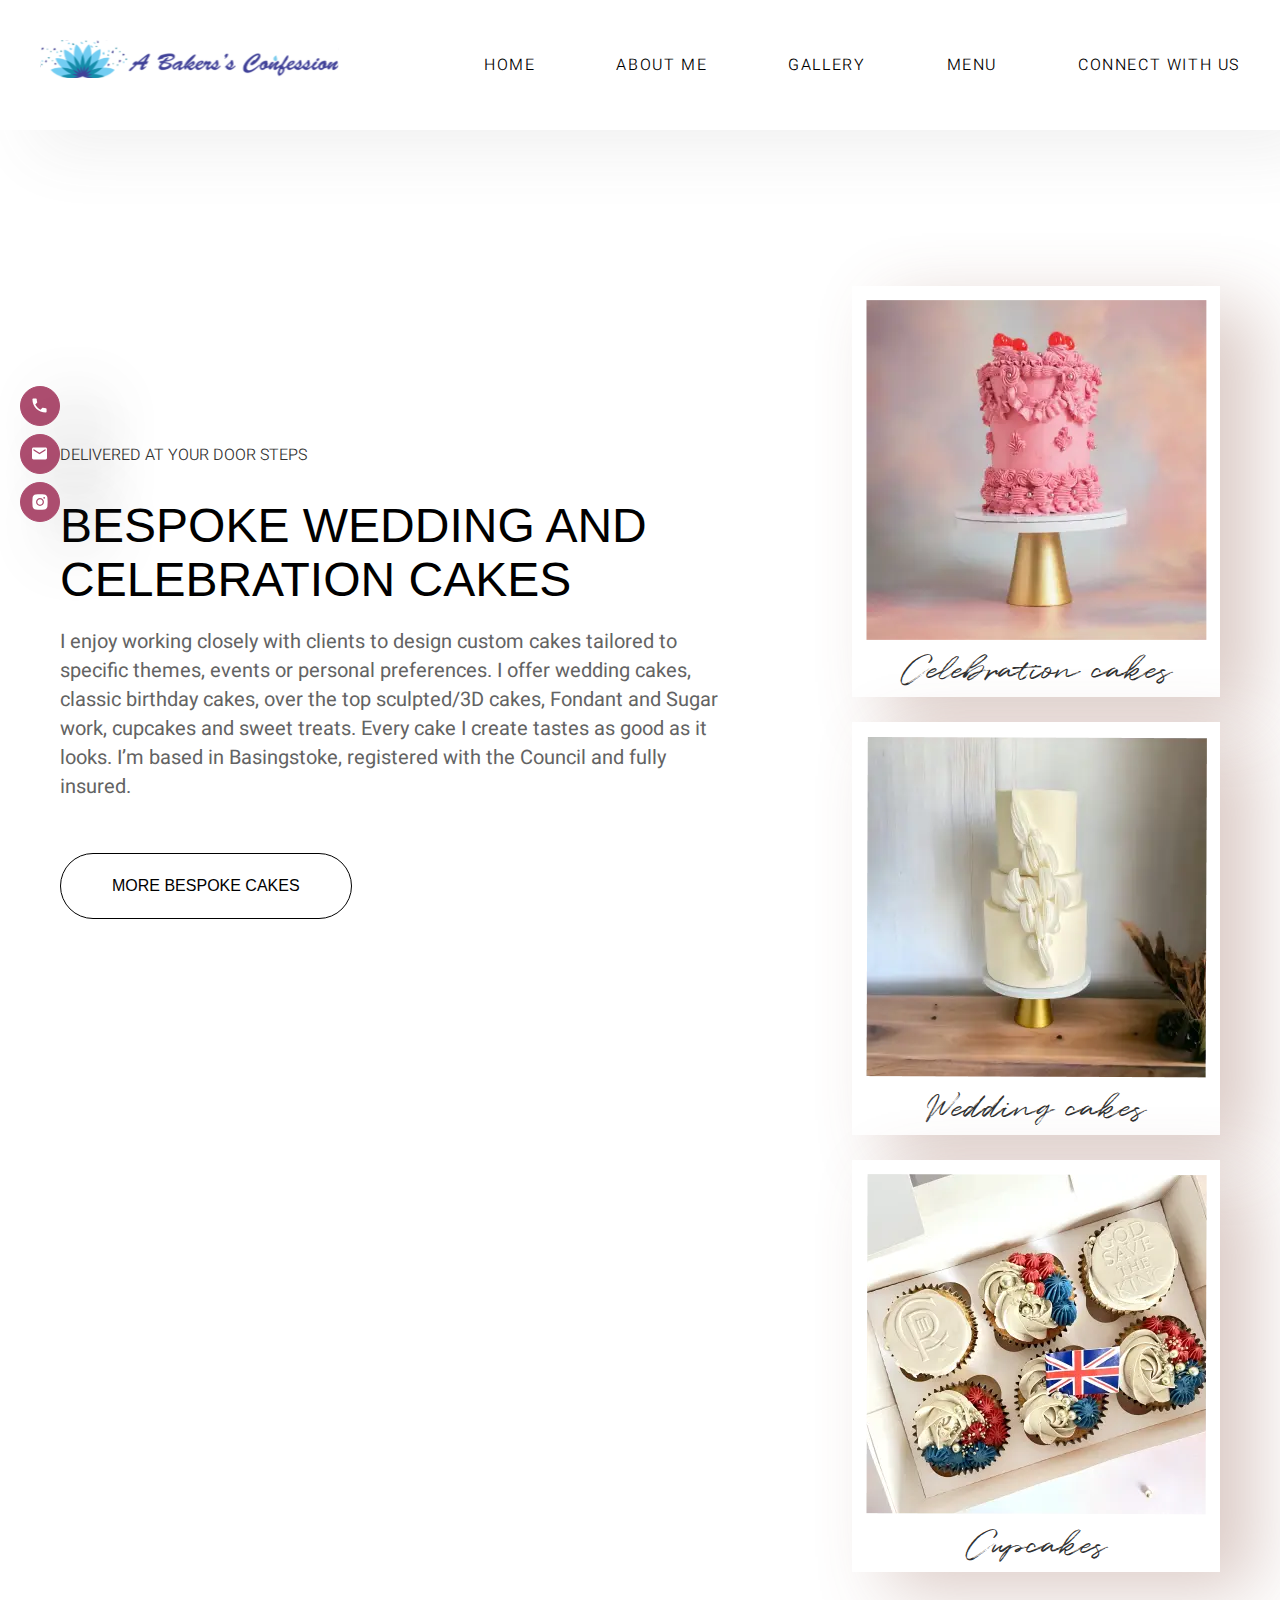
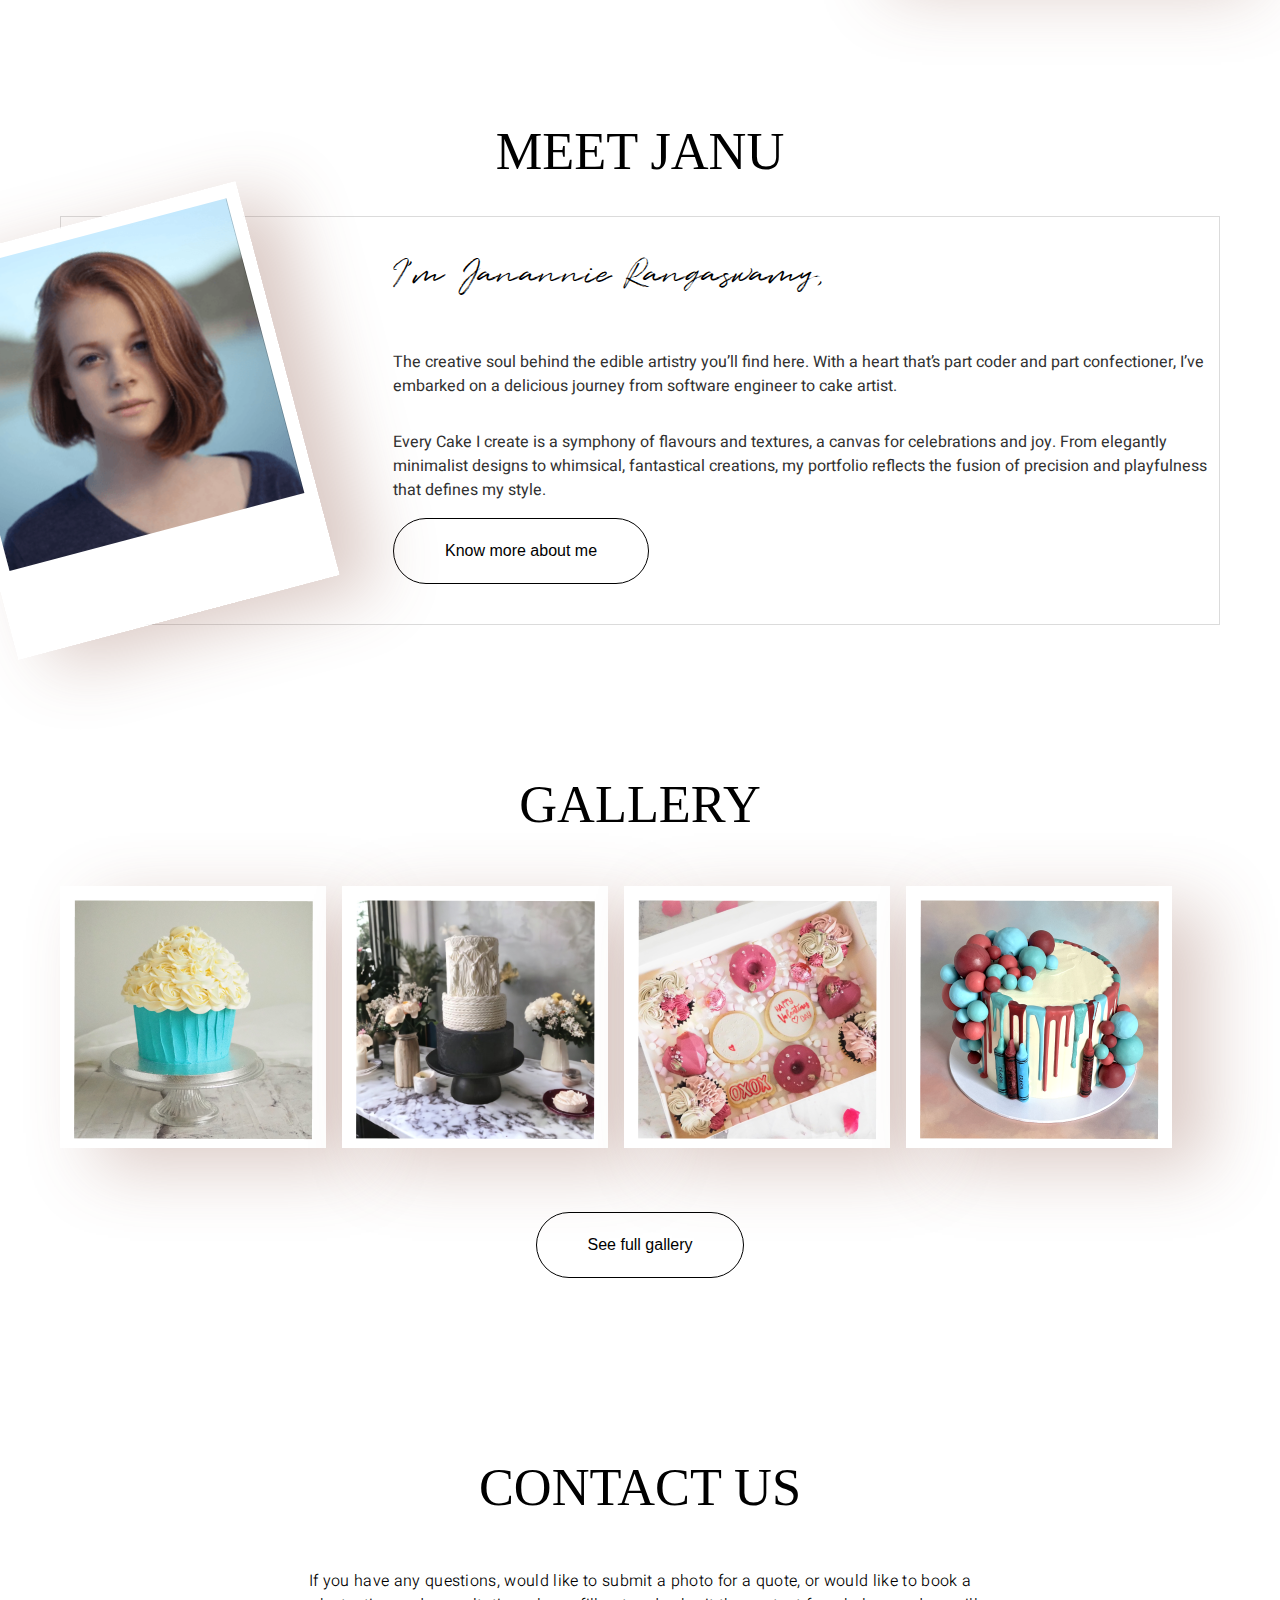
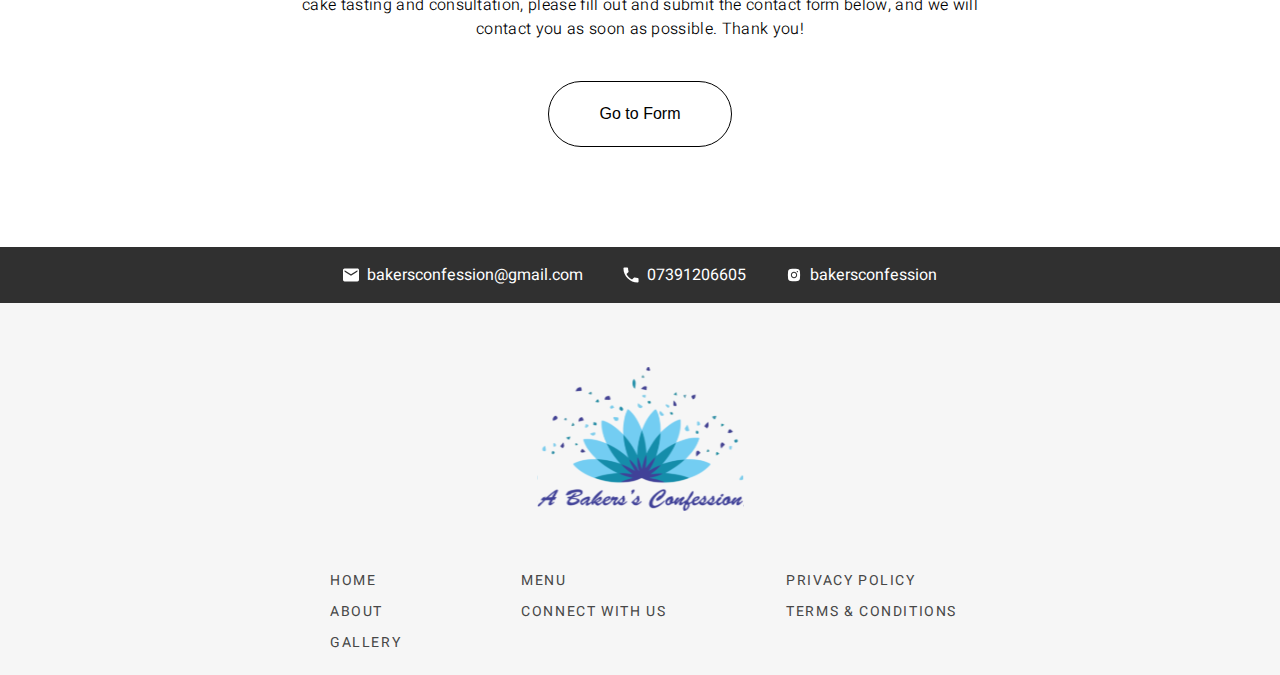
==== commit cda30cef: "footer added" ====
--- a/index.html
+++ b/index.html
@@ -16,17 +16,17 @@
 <body>
     <div class="float">
         <div class="float-icon">
-            <a href="" target="_blank">
+            <a href="tel:07391206605" target="_blank">
                 <img src="/images/contact-icon.svg" >
             </a>
         </div>
         <div class="float-icon">
-            <a href="" target="_blank">
+            <a href="mailto:abakersconfession@gmail.com" target="_blank">
                 <img src="images/mail.svg" >
             </a>
         </div>
         <div class="float-icon insta">
-            <a href="" target="_blank">
+            <a href="Https://www.instagram.com/abakersconfession_" target="_blank">
                 <img src="/images/insta.svg" >
             </a>
         </div>
@@ -138,7 +138,7 @@
             </section>
 
             <!---Testimonial--->
-            <section class="hp-title testimonial-section">
+            <!-- <section class="hp-title testimonial-section">
                <div class="w-900">
                 <div class="text-center">
                     <h3>TESTIMONIALS</h3>
@@ -178,7 +178,7 @@
 
                 </div>
                </div>
-            </section>
+            </section> -->
 
             <!---contact us--->
             <section class="contact-section hp-title">
@@ -198,9 +198,9 @@
         
         <footer class="footer">
             <div class="d-flex justify-center gap-40 foot-top">
-                <div><a>bakersconfession@gmail.com</a></div>
-                <div><a>1234567897</a></div>
-                <div><a>bakersconfession</a></div>
+                <div class="foot-logo-icon"><img src="images/mail.svg"><a href="mailto:bakersconfession@gmail.com">bakersconfession@gmail.com</a></div>
+                <div class="foot-logo-icon"><img src="images/contact-icon.svg"><a href="tel:07391206605">07391206605</a></div>
+                <div class="foot-logo-icon"><img src="images/insta.svg"><a href="Https://www.instagram.com/abakersconfession__">bakersconfession</a></div>
             </div>
             <div class="w-700">
                 <div class="text-center pt-64 mb-32">
@@ -210,32 +210,25 @@
                 </div>
                 <div class="text-center">
                    
-                    <div class="d-flex f-gap">
+                    <div class="d-flex f-gap ">
                         <div>
                             <ul>
-                                <li><a>Home</a></li>
-                                <li><a>About</a></li>
-                                <li><a>Gallery</a></li>
-                                <li><a>Menu</a></li>
-                                <li><a>Connect With us</a></li>
+                                <li><a href="index.html">Home</a></li>
+                                <li><a href="about.html">About</a></li>
+                                <li><a href="gallery.html">Gallery</a></li>
+                               
                             </ul>
                         </div>
                         <div>
                             <ul>
-                                <li><a>Home</a></li>
-                                <li><a>About</a></li>
-                                <li><a>Gallery</a></li>
-                                <li><a>Menu</a></li>
-                                <li><a>Connect With us</a></li>
+                                <li><a href="menu.html">Menu</a></li>
+                                <li><a href="contact.html">Connect With us</a></li>
                             </ul>
                         </div>
                         <div>
                             <ul>
-                                <li><a>Home</a></li>
-                                <li><a>About</a></li>
-                                <li><a>Gallery</a></li>
-                                <li><a>Menu</a></li>
-                                <li><a>Connect With us</a></li>
+                                <li><a href="privacy-policy.html">Privacy Policy</a></li>
+                                <li><a href="terms-and-condition.html">Terms & Conditions</a></li>
                             </ul>
                         </div>
                     </div>
--- a/style/mainpage.css
+++ b/style/mainpage.css
@@ -112,7 +112,7 @@
 .f-gap li a{
     color: #474747;
 font-family: Heebo;
-font-size: 16px;
+font-size: 14px;
 font-style: normal;
 font-weight: 400;
 line-height: 2.2;
@@ -123,6 +123,18 @@
     padding: 16px;
     background: #303030;
     color: #fff;
+}
+.foot-top a{
+    color: #fff;
+}
+.foot-logo-icon{
+    align-items: center;
+    display: flex;
+    gap: 8px;
+}
+.foot-logo-icon img{
+    height: 16px;
+    width: 16px;
 }
 /*footer end*/
 
@@ -433,10 +445,11 @@
   display: block;
   top: 50%;
 }
-
-
   .enlarged-image img {
     display: block;
     width: 100%;
     height: 100%;
+  }
+  a{
+    text-decoration: none;
   }--- a/style/responsive.css
+++ b/style/responsive.css
@@ -112,6 +112,9 @@
         .foot-top a{
             font-size: 10px;
         }
+        .foot-top{
+            gap: 16px;
+        }
         .w-960 p {
             font-size: 12px !important;
             text-align: left;
@@ -247,7 +250,7 @@
         .right-hero .cards>p{
             font-size: 20px;
         }
-        .hp-title button{
+        .hp-title .content-button{
             font-size: 16px;
             padding: 0px;
         }
@@ -260,4 +263,12 @@
         .pt-md-24{
            padding: 0px 24px;
         }
+        .foot-logo-icon img{
+            height: 10px;
+            width: 10px;
+        }
+        .foot-logo-icon{
+           
+            gap: 4px;
+        }
     }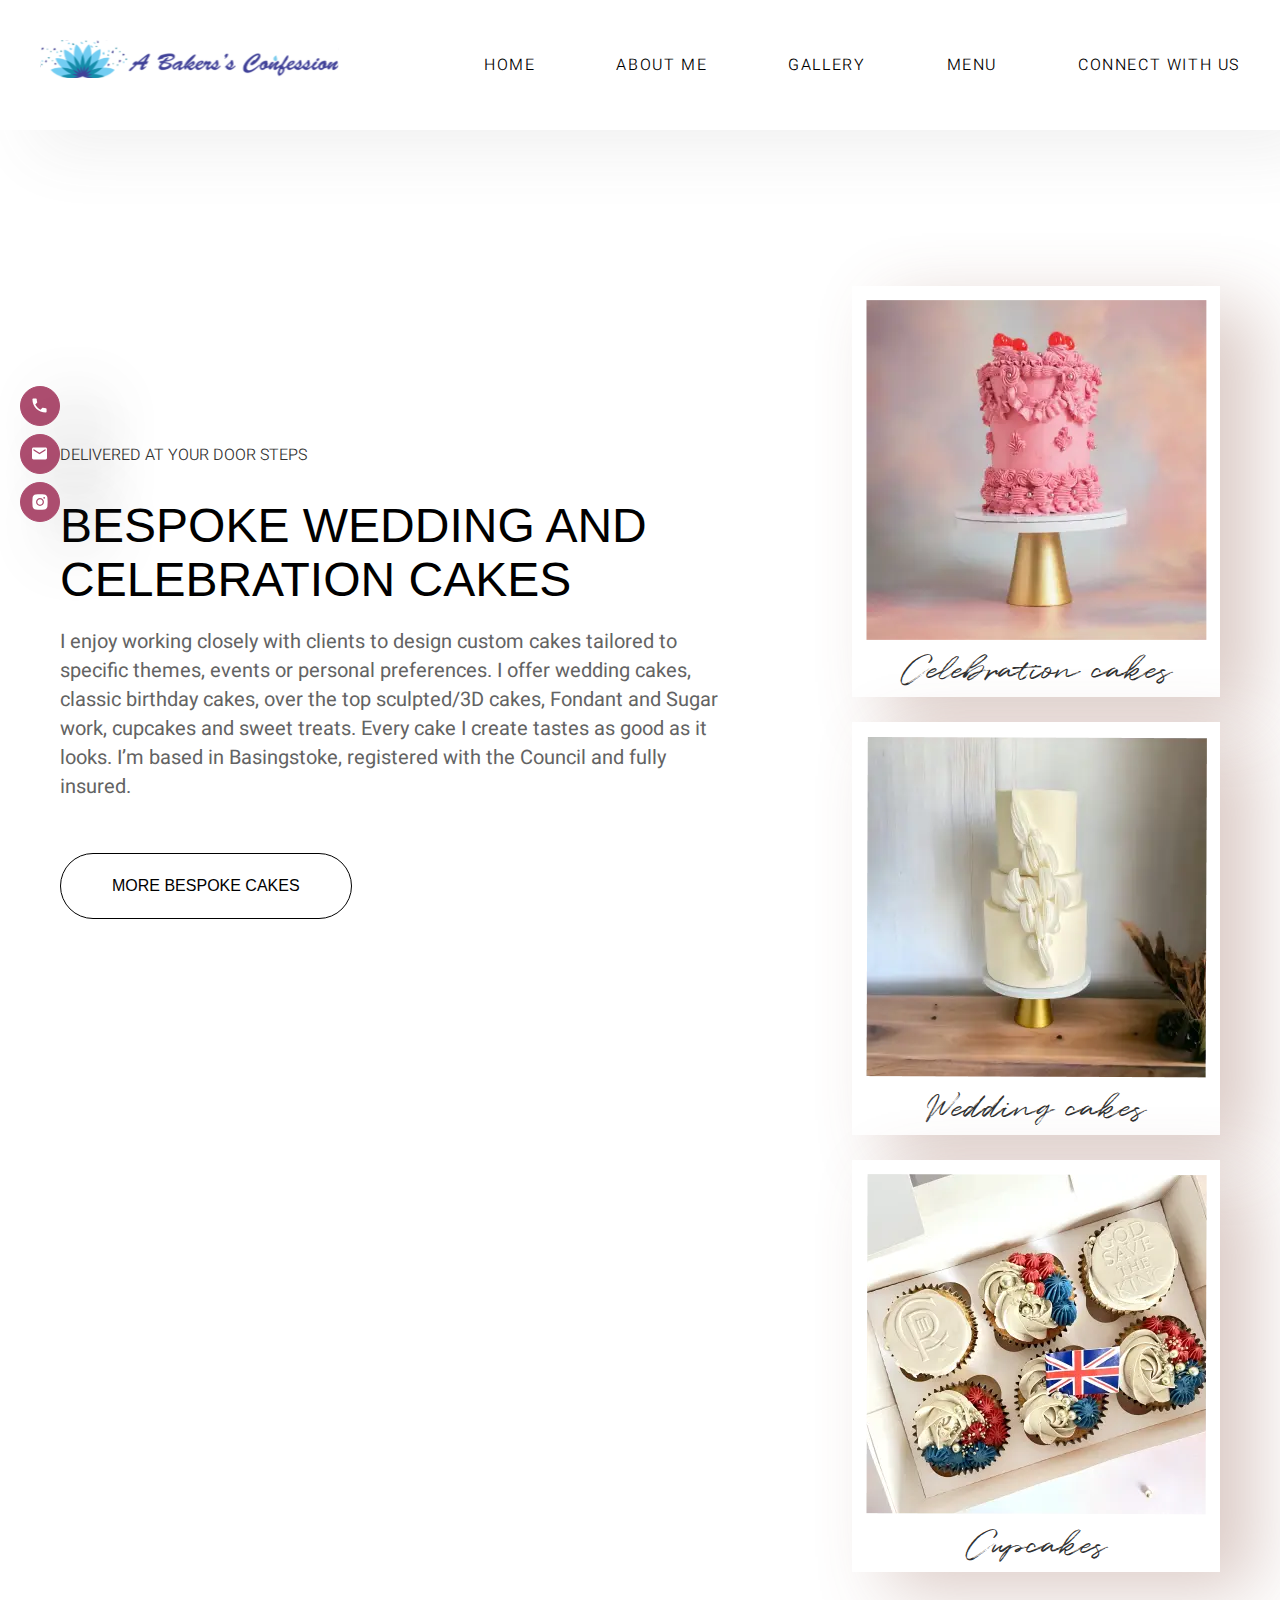
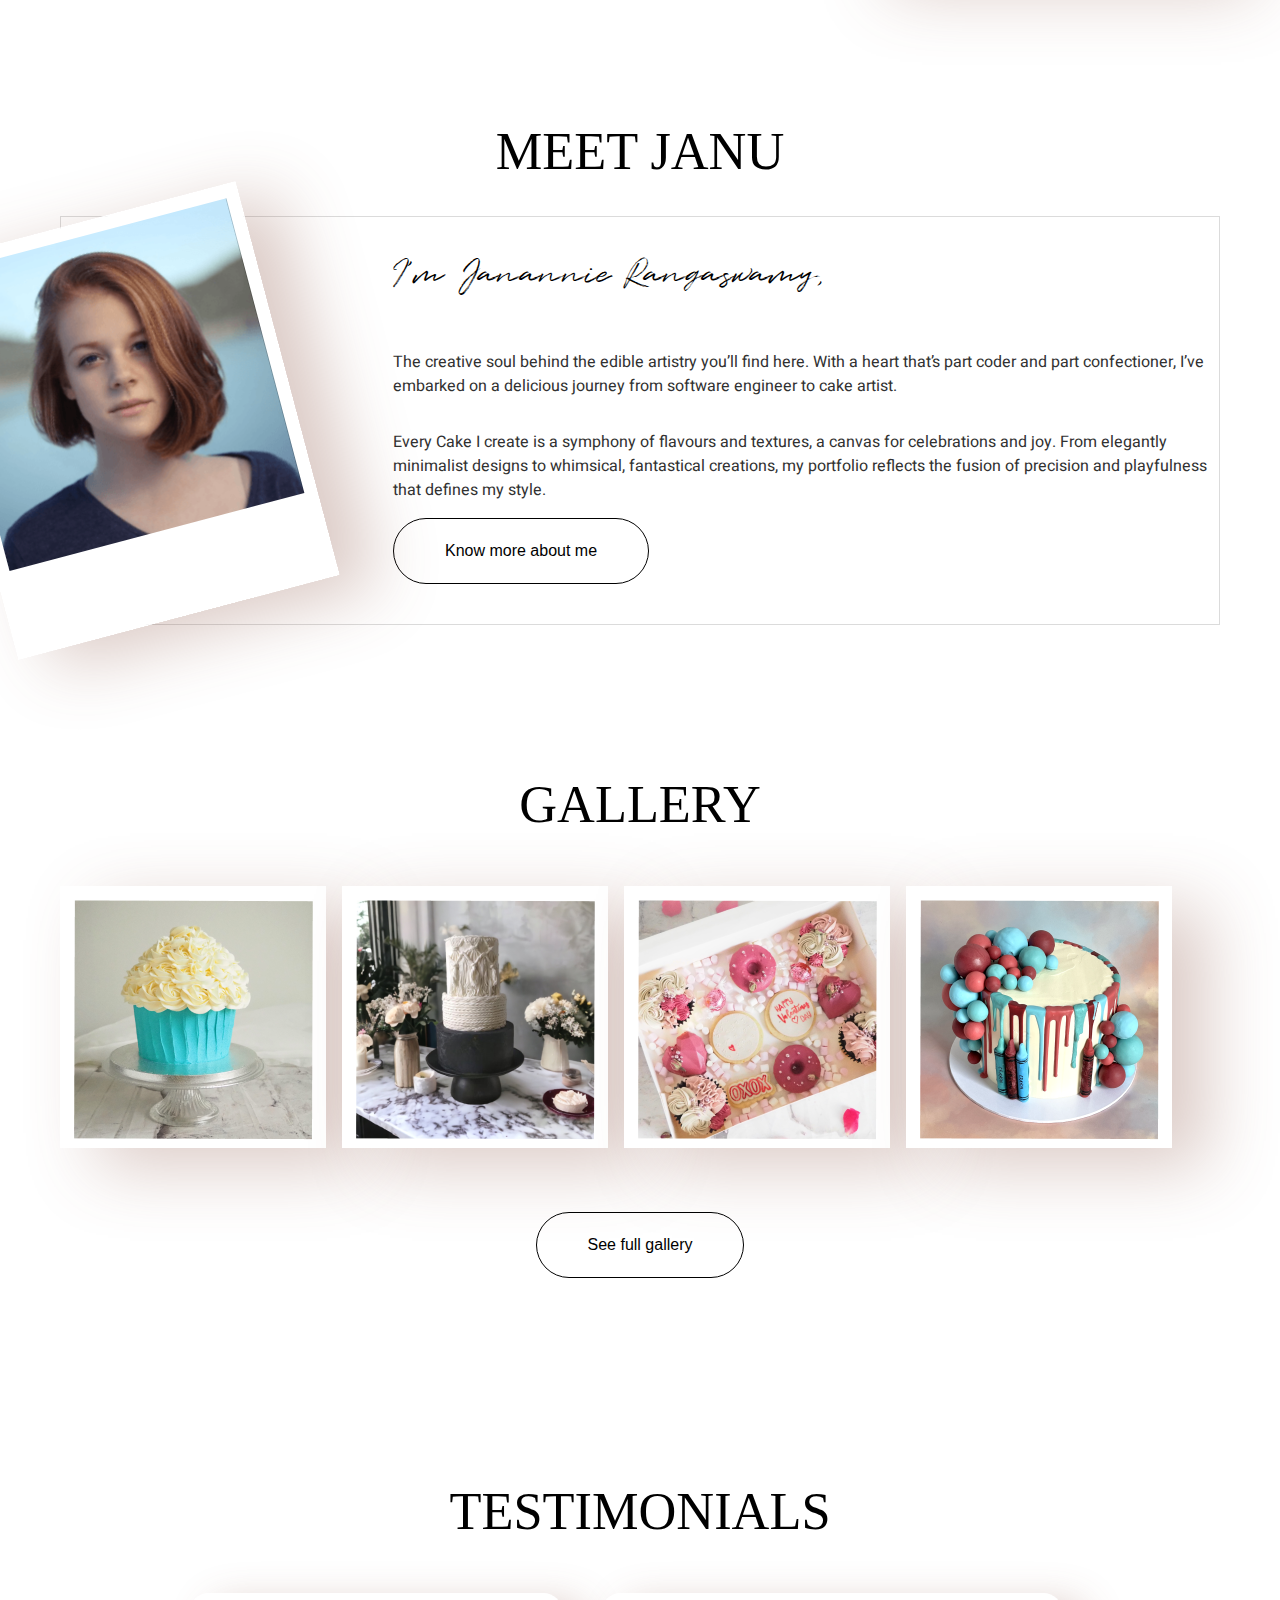
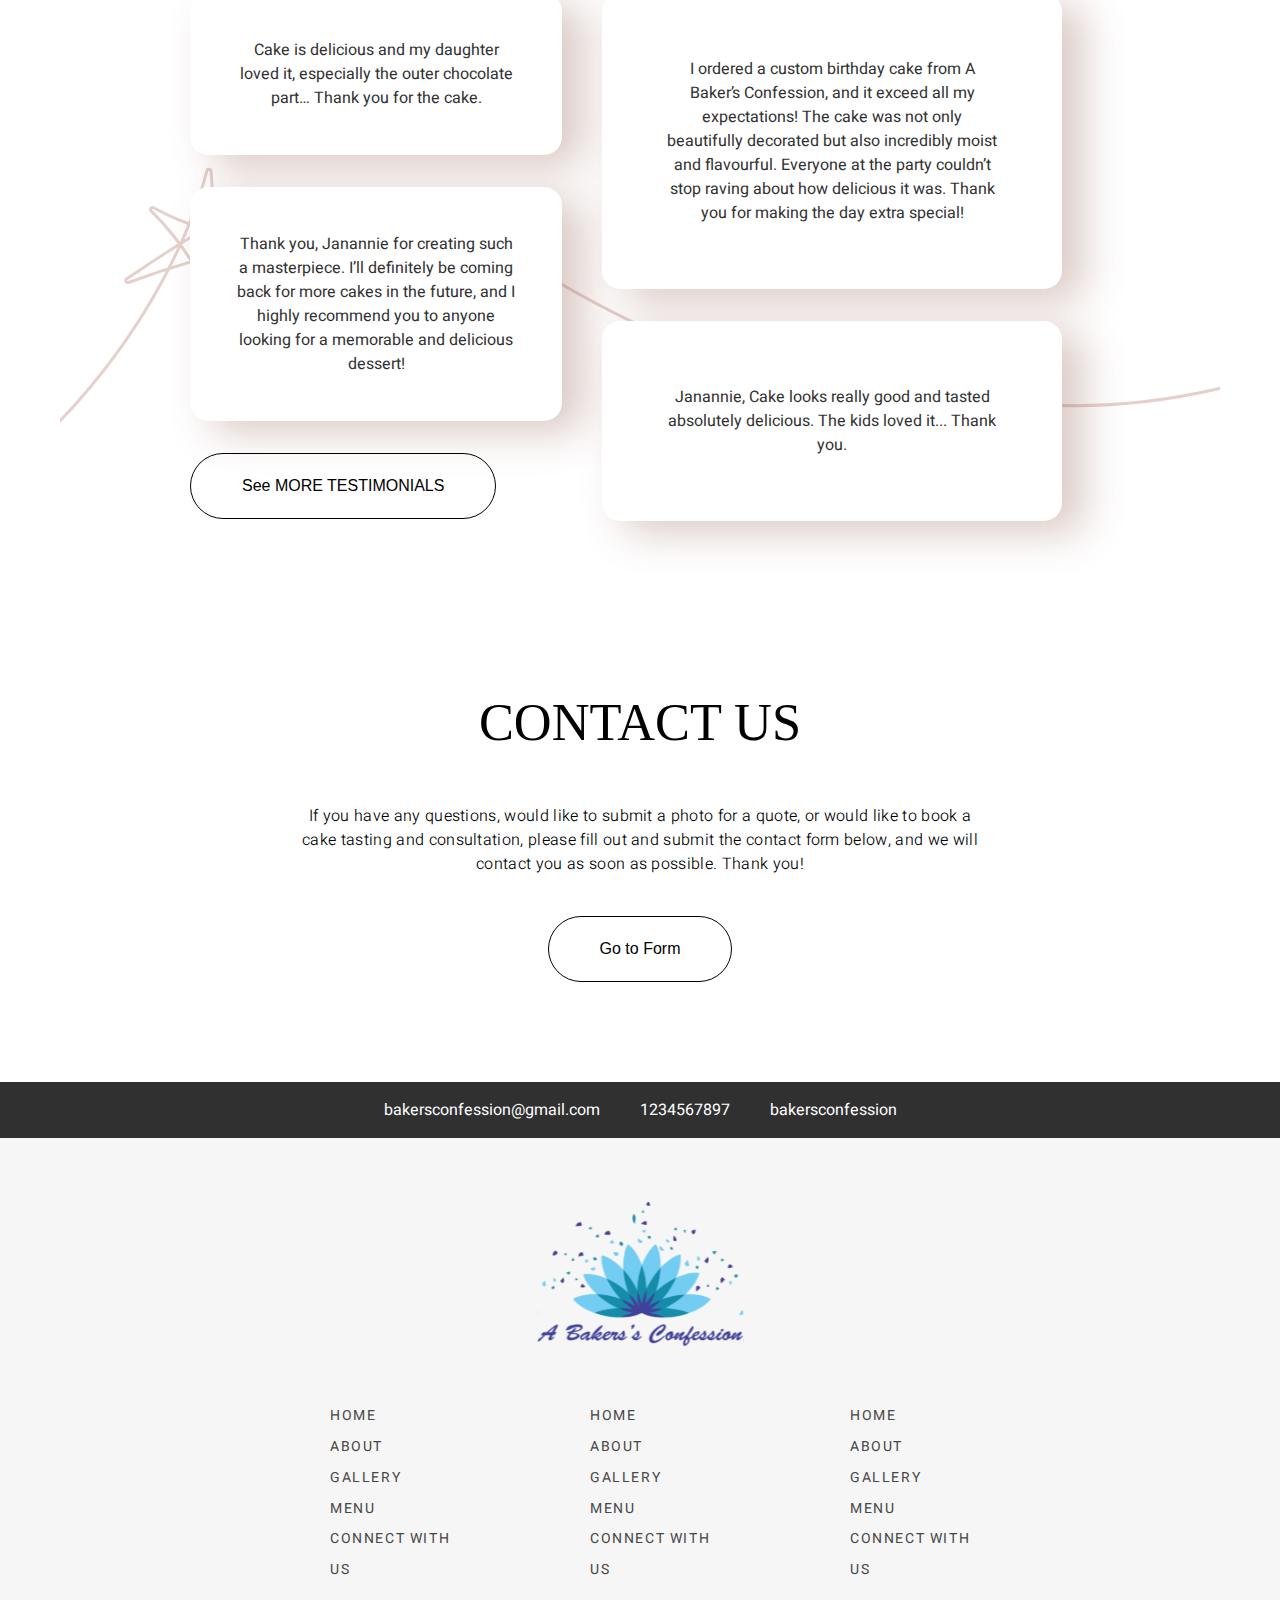
==== commit 1ad9a6f9: "added gallery" ====
--- a/index.html
+++ b/index.html
@@ -16,17 +16,17 @@
 <body>
     <div class="float">
         <div class="float-icon">
-            <a href="tel:07391206605" target="_blank">
+            <a href="" target="_blank">
                 <img src="/images/contact-icon.svg" >
             </a>
         </div>
         <div class="float-icon">
-            <a href="mailto:abakersconfession@gmail.com" target="_blank">
+            <a href="" target="_blank">
                 <img src="images/mail.svg" >
             </a>
         </div>
         <div class="float-icon insta">
-            <a href="Https://www.instagram.com/abakersconfession_" target="_blank">
+            <a href="" target="_blank">
                 <img src="/images/insta.svg" >
             </a>
         </div>
@@ -61,7 +61,6 @@
                         I’m based in Basingstoke, registered with the Council and fully insured.
                     </p>
                     <button class="outline-btn mt-32">MORE BESPOKE CAKES</button>
-                    <!-- <div><img src="/images/home-bg.png" style="width: 100%;"></div> -->
                 </div>
                 <div class="right-hero d-flex flex-column">
                     <div class="cards ">
@@ -138,7 +137,7 @@
             </section>
 
             <!---Testimonial--->
-            <!-- <section class="hp-title testimonial-section">
+            <section class="hp-title testimonial-section">
                <div class="w-900">
                 <div class="text-center">
                     <h3>TESTIMONIALS</h3>
@@ -152,7 +151,7 @@
 
                         <div class="tm-outline">
                             <span>
-                                Janannie, Cake looks really good and tasted absolutely delicious. The kids loved it... Thank you.
+                                Thank you, Janannie for creating such a masterpiece. I’ll definitely be coming back for more cakes in the future, and I highly recommend you to anyone looking for a memorable and delicious dessert!
                             </span>
                         </div>
 
@@ -178,7 +177,7 @@
 
                 </div>
                </div>
-            </section> -->
+            </section>
 
             <!---contact us--->
             <section class="contact-section hp-title">
@@ -198,9 +197,9 @@
         
         <footer class="footer">
             <div class="d-flex justify-center gap-40 foot-top">
-                <div class="foot-logo-icon"><img src="images/mail.svg"><a href="mailto:bakersconfession@gmail.com">bakersconfession@gmail.com</a></div>
-                <div class="foot-logo-icon"><img src="images/contact-icon.svg"><a href="tel:07391206605">07391206605</a></div>
-                <div class="foot-logo-icon"><img src="images/insta.svg"><a href="Https://www.instagram.com/abakersconfession__">bakersconfession</a></div>
+                <div><a>bakersconfession@gmail.com</a></div>
+                <div><a>1234567897</a></div>
+                <div><a>bakersconfession</a></div>
             </div>
             <div class="w-700">
                 <div class="text-center pt-64 mb-32">
@@ -210,25 +209,32 @@
                 </div>
                 <div class="text-center">
                    
-                    <div class="d-flex f-gap ">
+                    <div class="d-flex f-gap">
                         <div>
                             <ul>
-                                <li><a href="index.html">Home</a></li>
-                                <li><a href="about.html">About</a></li>
-                                <li><a href="gallery.html">Gallery</a></li>
-                               
+                                <li><a>Home</a></li>
+                                <li><a>About</a></li>
+                                <li><a>Gallery</a></li>
+                                <li><a>Menu</a></li>
+                                <li><a>Connect With us</a></li>
                             </ul>
                         </div>
                         <div>
                             <ul>
-                                <li><a href="menu.html">Menu</a></li>
-                                <li><a href="contact.html">Connect With us</a></li>
+                                <li><a>Home</a></li>
+                                <li><a>About</a></li>
+                                <li><a>Gallery</a></li>
+                                <li><a>Menu</a></li>
+                                <li><a>Connect With us</a></li>
                             </ul>
                         </div>
                         <div>
                             <ul>
-                                <li><a href="privacy-policy.html">Privacy Policy</a></li>
-                                <li><a href="terms-and-condition.html">Terms & Conditions</a></li>
+                                <li><a>Home</a></li>
+                                <li><a>About</a></li>
+                                <li><a>Gallery</a></li>
+                                <li><a>Menu</a></li>
+                                <li><a>Connect With us</a></li>
                             </ul>
                         </div>
                     </div>
--- a/style/style.css
+++ b/style/style.css
@@ -464,7 +464,7 @@
     position: fixed;
     top: 0px;
     background-color: rgba(0, 0, 0, 0.4);
-    visibility: none;
+    visibility: hidden;
     
 }
 
@@ -490,4 +490,4 @@
     100%{
         transform: translateX(-100%);
     }
-}+}
--- a/style/responsive.css
+++ b/style/responsive.css
@@ -76,6 +76,10 @@
     nav>a{
         margin: 20px 0px;
     }
+     body.noscroll .sidebar-overlay{
+    visibility: visible;
+    z-index: 9;
+    }
     }
 
     @media only screen and (max-width: 580px){
@@ -111,9 +115,6 @@
         }
         .foot-top a{
             font-size: 10px;
-        }
-        .foot-top{
-            gap: 16px;
         }
         .w-960 p {
             font-size: 12px !important;
@@ -250,7 +251,7 @@
         .right-hero .cards>p{
             font-size: 20px;
         }
-        .hp-title .content-button{
+        .hp-title button{
             font-size: 16px;
             padding: 0px;
         }
@@ -261,14 +262,32 @@
             margin-top: 120px;
         }
         .pt-md-24{
-           padding: 0px 24px;
-        }
-        .foot-logo-icon img{
-            height: 10px;
-            width: 10px;
-        }
-        .foot-logo-icon{
-           
-            gap: 4px;
+            padding: 0px 24px;
+        }
+        header .logo a>img{
+            width: 70%;
+        }
+        .testimonial-section{
+            padding: 0px 24px;
+        }
+        .testimonial-section .d-flex{
+            flex-direction: column;
+        }
+        .test-card .tm-outline{
+            width: 100%;
+            padding: 24px;
+        }
+        .test-card2 .tm-outline{
+            width: 100%;
+            padding: 32px;
+        }
+        .test-card2 span{
+            font-size: 12px;
+        }
+        .test-card span{
+            font-size: 12px;
+        }
+        .testimonial-section .outline-btn{
+            display: none;
         }
     }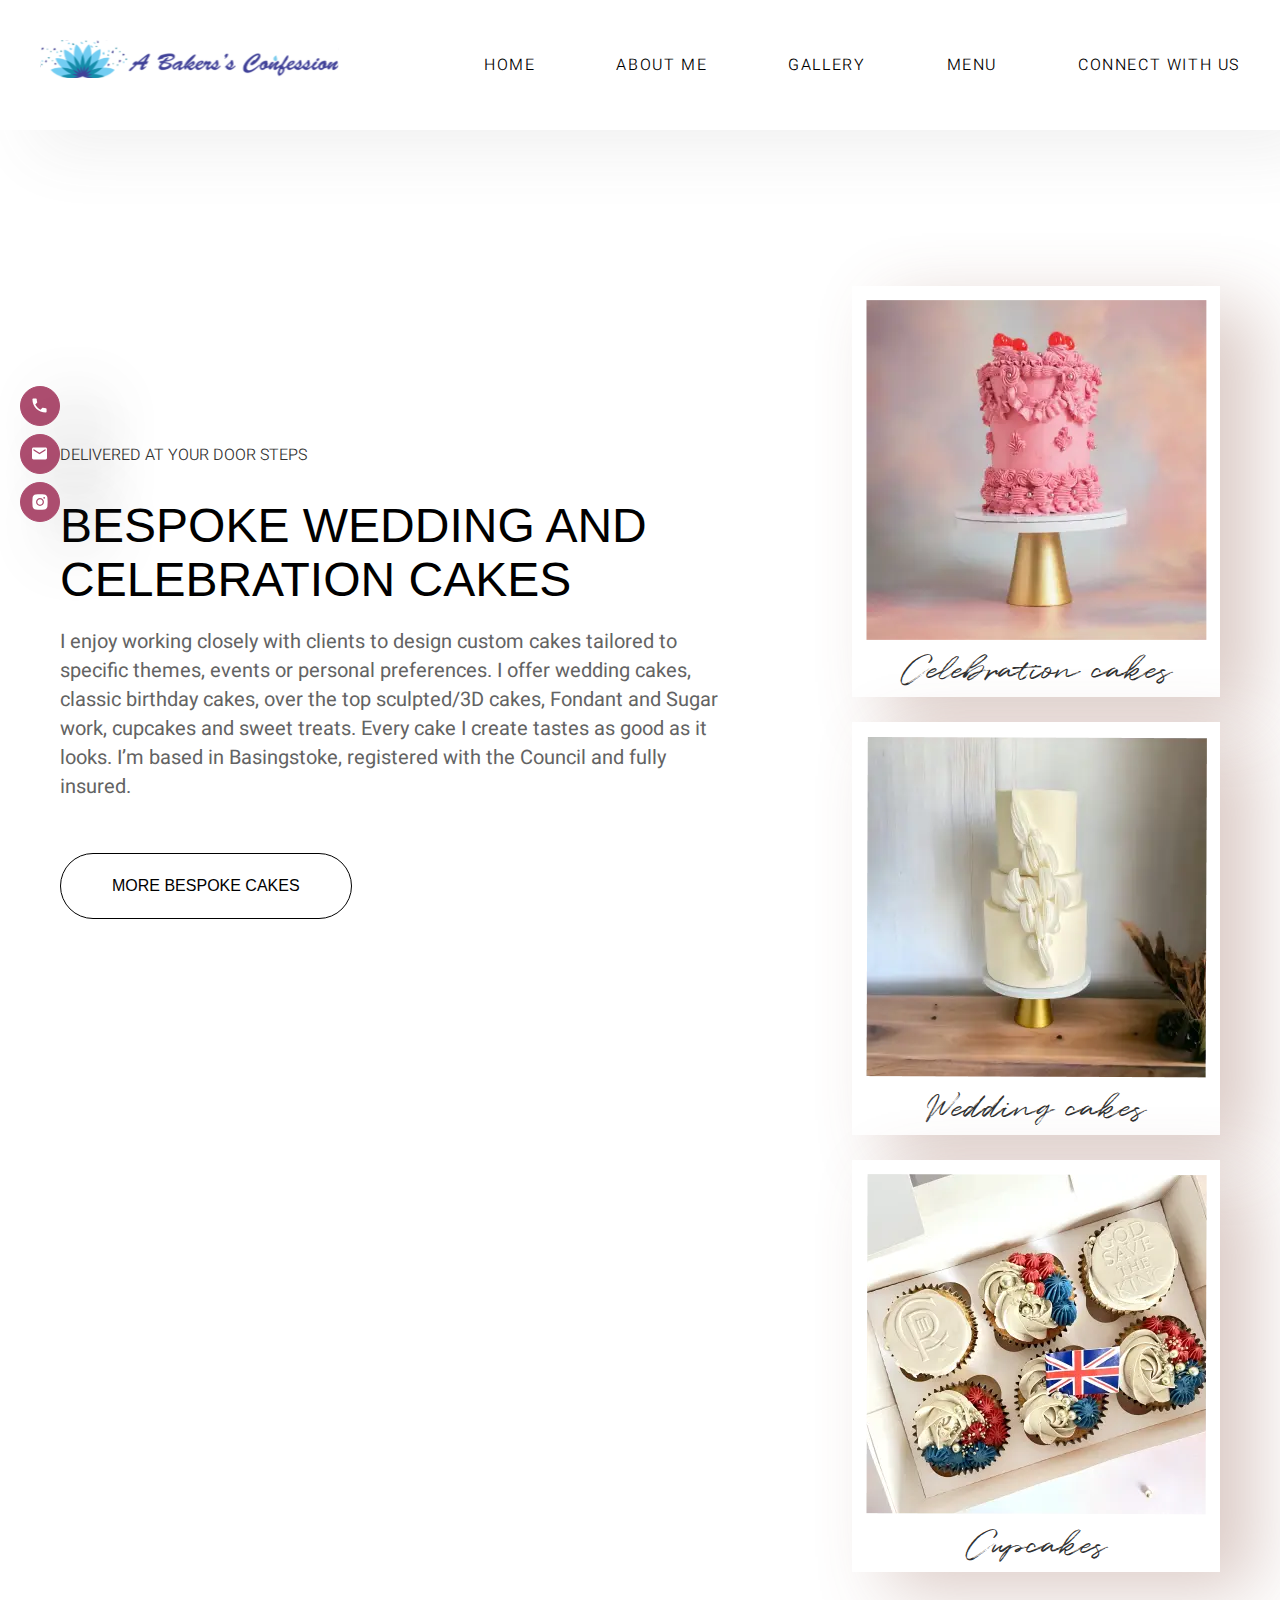
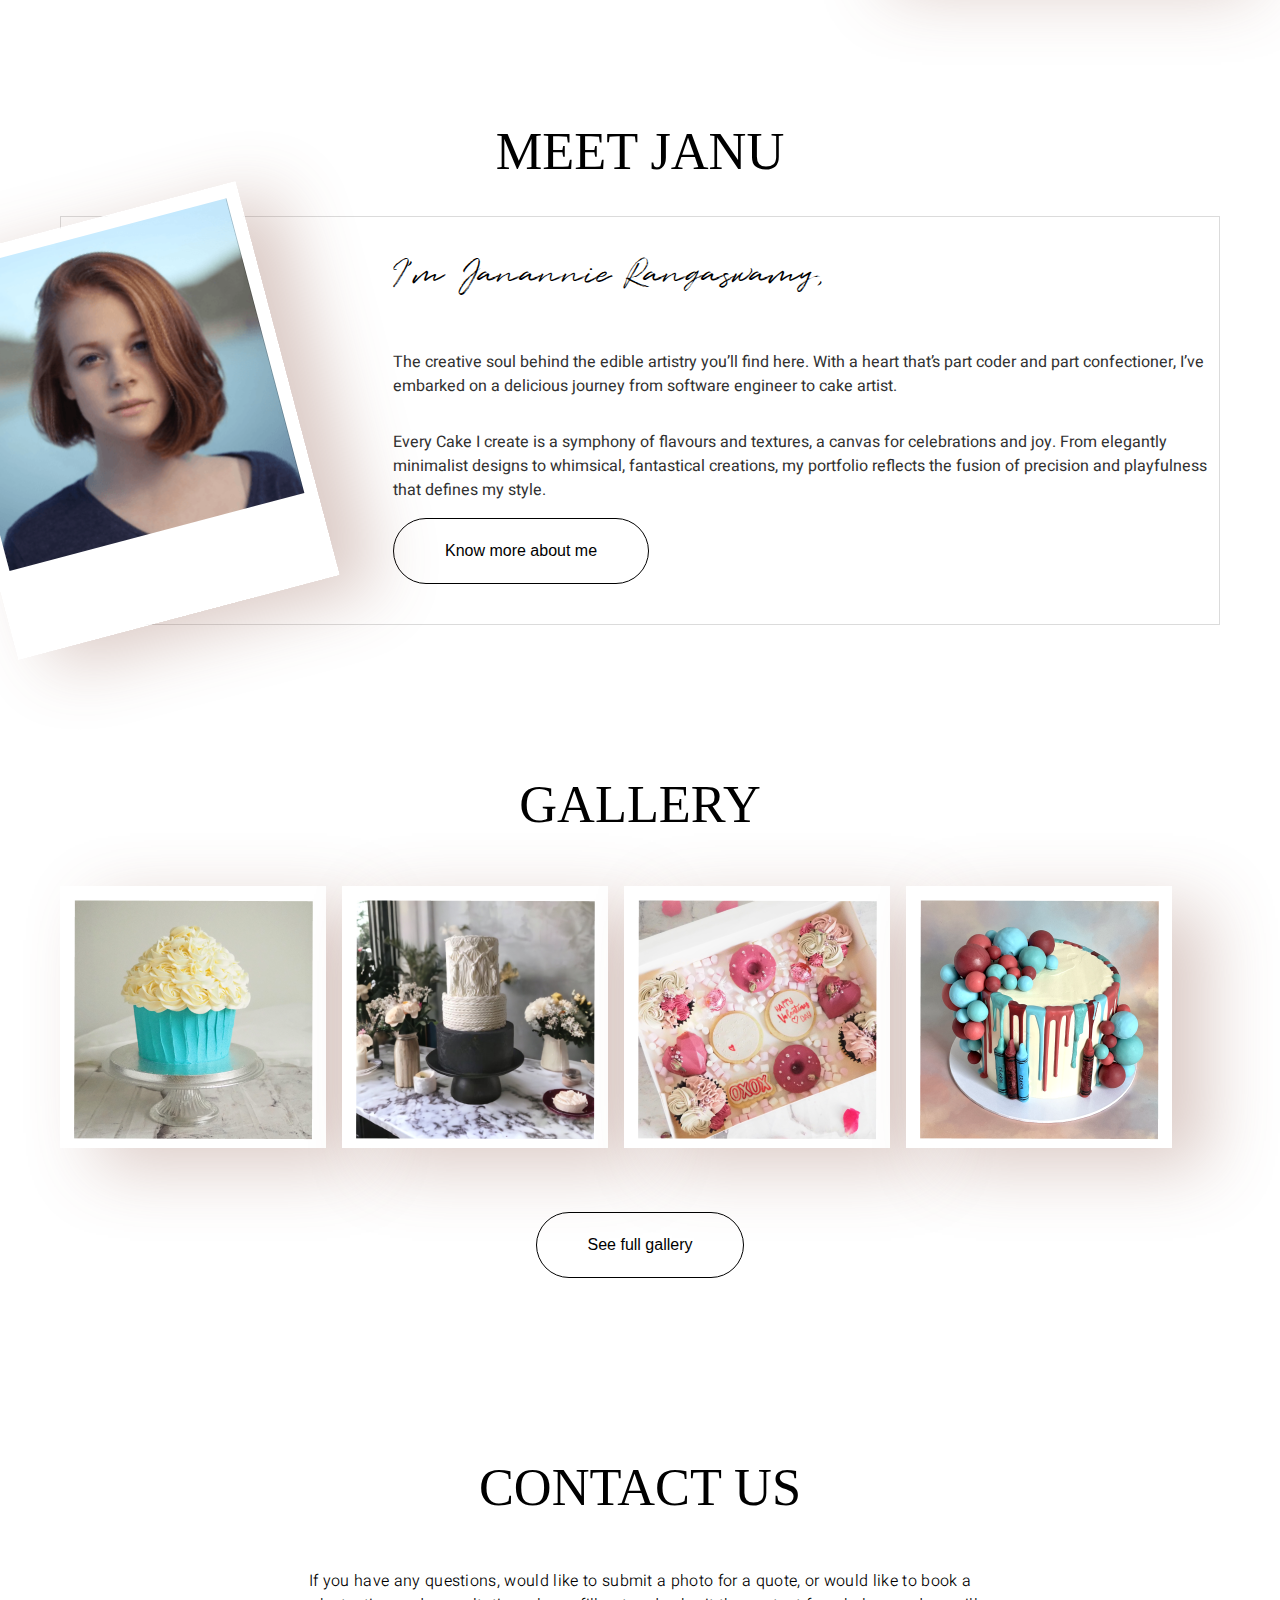
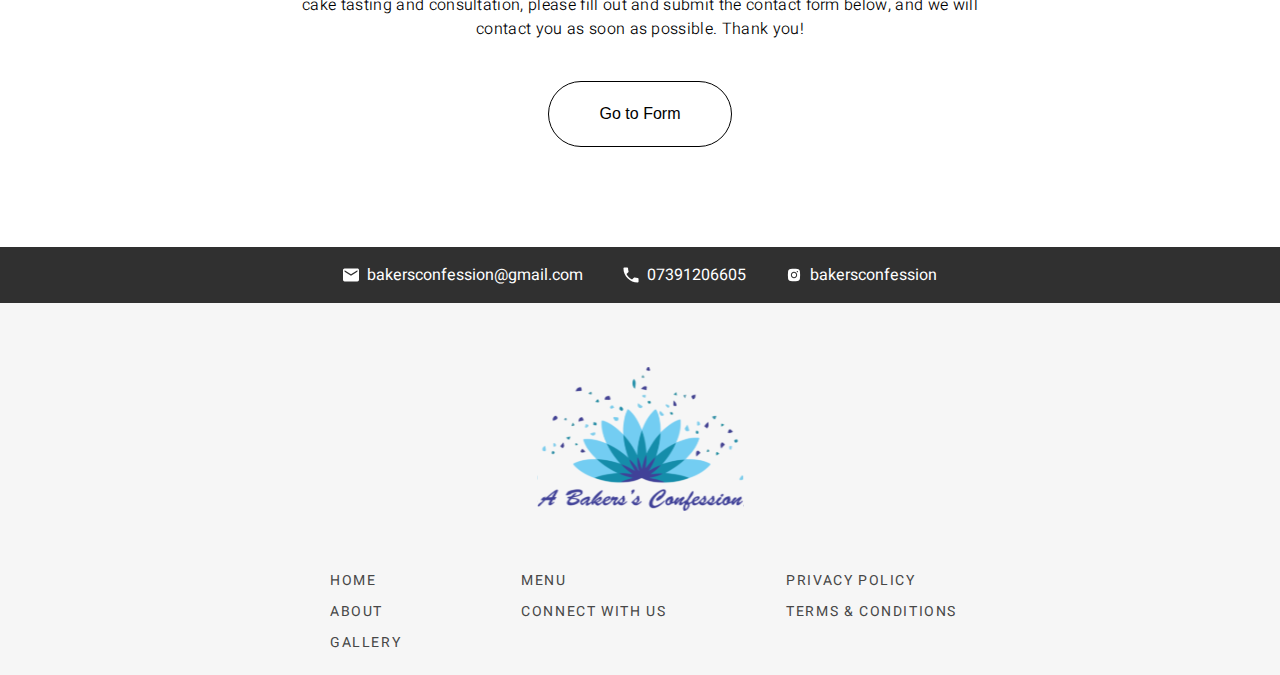
==== commit c06c3e2b: "Merge branch 'ammu' of" ====
--- a/index.html
+++ b/index.html
@@ -16,17 +16,17 @@
 <body>
     <div class="float">
         <div class="float-icon">
-            <a href="" target="_blank">
+            <a href="tel:07391206605" target="_blank">
                 <img src="/images/contact-icon.svg" >
             </a>
         </div>
         <div class="float-icon">
-            <a href="" target="_blank">
+            <a href="mailto:abakersconfession@gmail.com" target="_blank">
                 <img src="images/mail.svg" >
             </a>
         </div>
         <div class="float-icon insta">
-            <a href="" target="_blank">
+            <a href="Https://www.instagram.com/abakersconfession_" target="_blank">
                 <img src="/images/insta.svg" >
             </a>
         </div>
@@ -137,7 +137,7 @@
             </section>
 
             <!---Testimonial--->
-            <section class="hp-title testimonial-section">
+            <!-- <section class="hp-title testimonial-section">
                <div class="w-900">
                 <div class="text-center">
                     <h3>TESTIMONIALS</h3>
@@ -177,7 +177,7 @@
 
                 </div>
                </div>
-            </section>
+            </section> -->
 
             <!---contact us--->
             <section class="contact-section hp-title">
@@ -197,9 +197,9 @@
         
         <footer class="footer">
             <div class="d-flex justify-center gap-40 foot-top">
-                <div><a>bakersconfession@gmail.com</a></div>
-                <div><a>1234567897</a></div>
-                <div><a>bakersconfession</a></div>
+                <div class="foot-logo-icon"><img src="images/mail.svg"><a href="mailto:bakersconfession@gmail.com">bakersconfession@gmail.com</a></div>
+                <div class="foot-logo-icon"><img src="images/contact-icon.svg"><a href="tel:07391206605">07391206605</a></div>
+                <div class="foot-logo-icon"><img src="images/insta.svg"><a href="Https://www.instagram.com/abakersconfession__">bakersconfession</a></div>
             </div>
             <div class="w-700">
                 <div class="text-center pt-64 mb-32">
@@ -209,32 +209,25 @@
                 </div>
                 <div class="text-center">
                    
-                    <div class="d-flex f-gap">
+                    <div class="d-flex f-gap ">
                         <div>
                             <ul>
-                                <li><a>Home</a></li>
-                                <li><a>About</a></li>
-                                <li><a>Gallery</a></li>
-                                <li><a>Menu</a></li>
-                                <li><a>Connect With us</a></li>
+                                <li><a href="index.html">Home</a></li>
+                                <li><a href="about.html">About</a></li>
+                                <li><a href="gallery.html">Gallery</a></li>
+                               
                             </ul>
                         </div>
                         <div>
                             <ul>
-                                <li><a>Home</a></li>
-                                <li><a>About</a></li>
-                                <li><a>Gallery</a></li>
-                                <li><a>Menu</a></li>
-                                <li><a>Connect With us</a></li>
+                                <li><a href="menu.html">Menu</a></li>
+                                <li><a href="contact.html">Connect With us</a></li>
                             </ul>
                         </div>
                         <div>
                             <ul>
-                                <li><a>Home</a></li>
-                                <li><a>About</a></li>
-                                <li><a>Gallery</a></li>
-                                <li><a>Menu</a></li>
-                                <li><a>Connect With us</a></li>
+                                <li><a href="privacy-policy.html">Privacy Policy</a></li>
+                                <li><a href="terms-and-condition.html">Terms & Conditions</a></li>
                             </ul>
                         </div>
                     </div>
--- a/style/responsive.css
+++ b/style/responsive.css
@@ -116,6 +116,9 @@
         .foot-top a{
             font-size: 10px;
         }
+        .foot-top{
+            gap: 16px;
+        }
         .w-960 p {
             font-size: 12px !important;
             text-align: left;
@@ -251,7 +254,7 @@
         .right-hero .cards>p{
             font-size: 20px;
         }
-        .hp-title button{
+        .hp-title .content-button{
             font-size: 16px;
             padding: 0px;
         }
@@ -290,4 +293,12 @@
         .testimonial-section .outline-btn{
             display: none;
         }
+        .foot-logo-icon img{
+            height: 10px;
+            width: 10px;
+        }
+        .foot-logo-icon{
+           
+            gap: 4px;
+        }
     }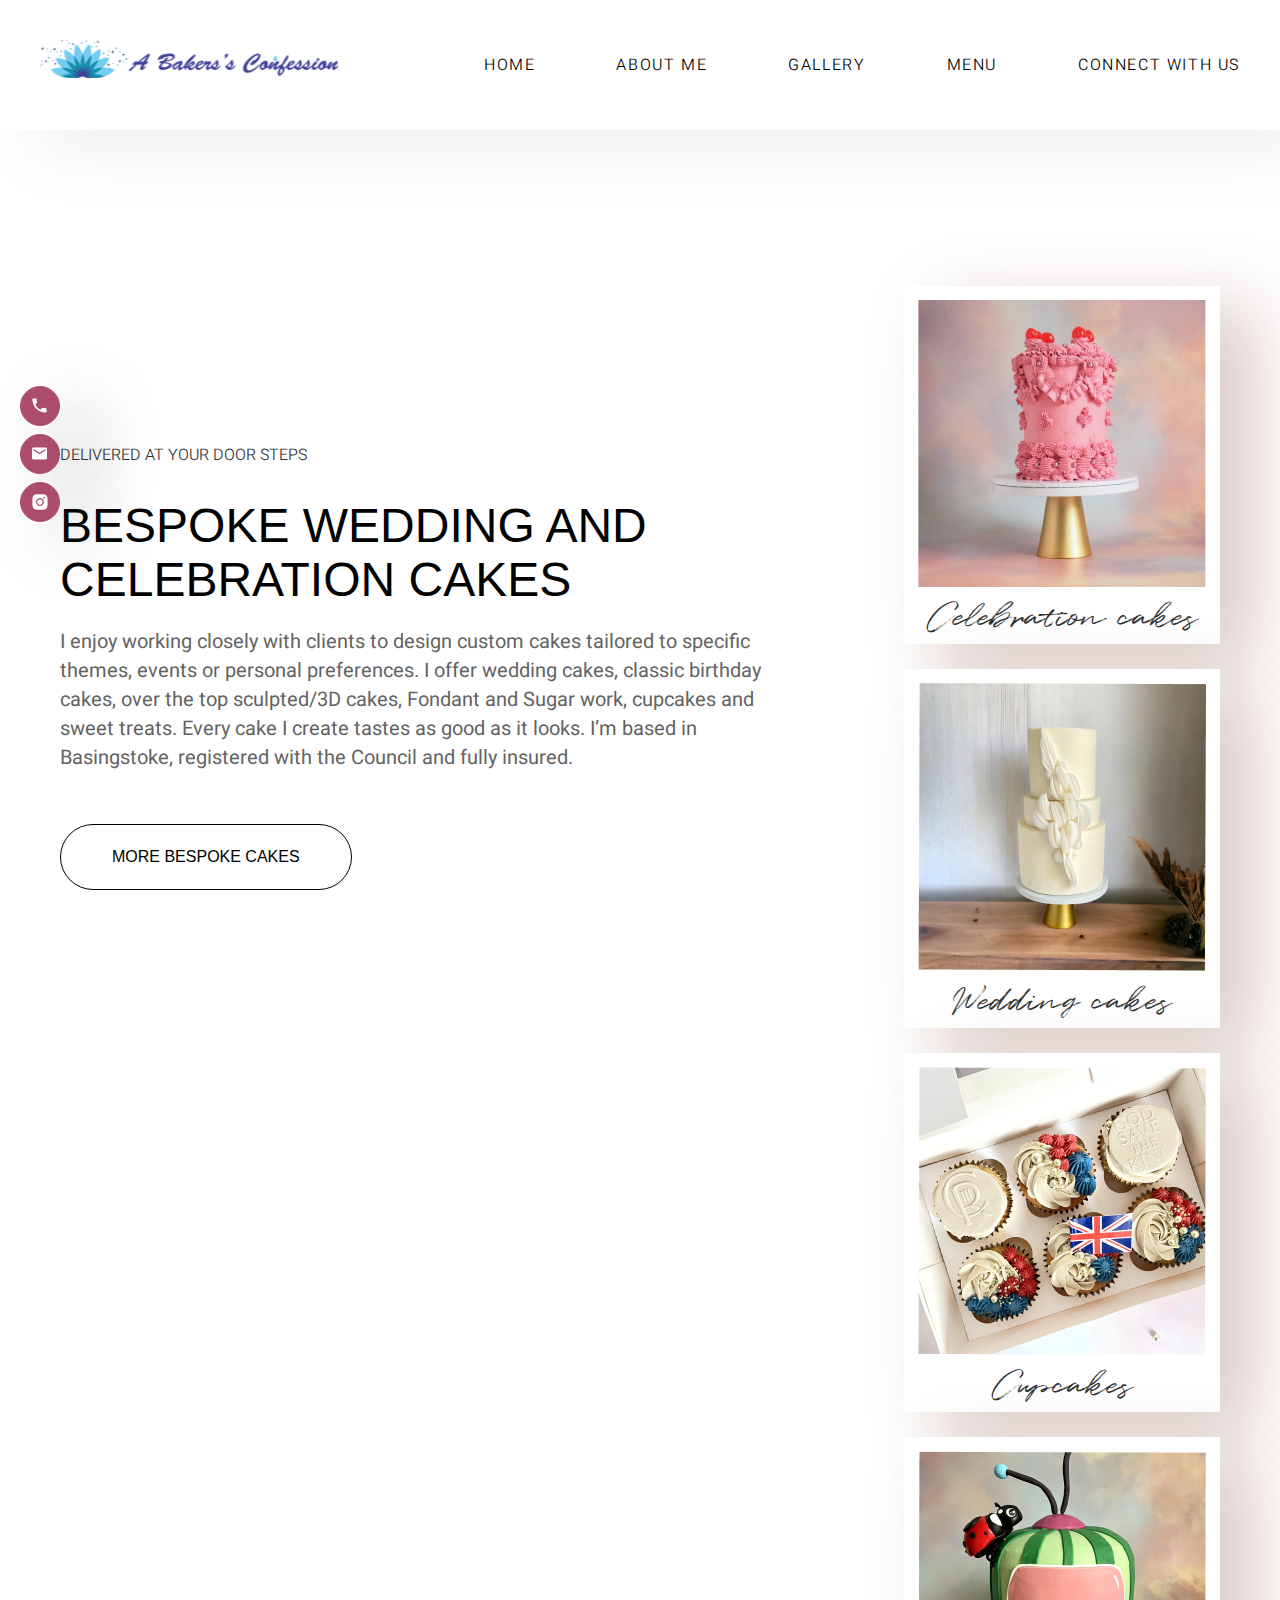
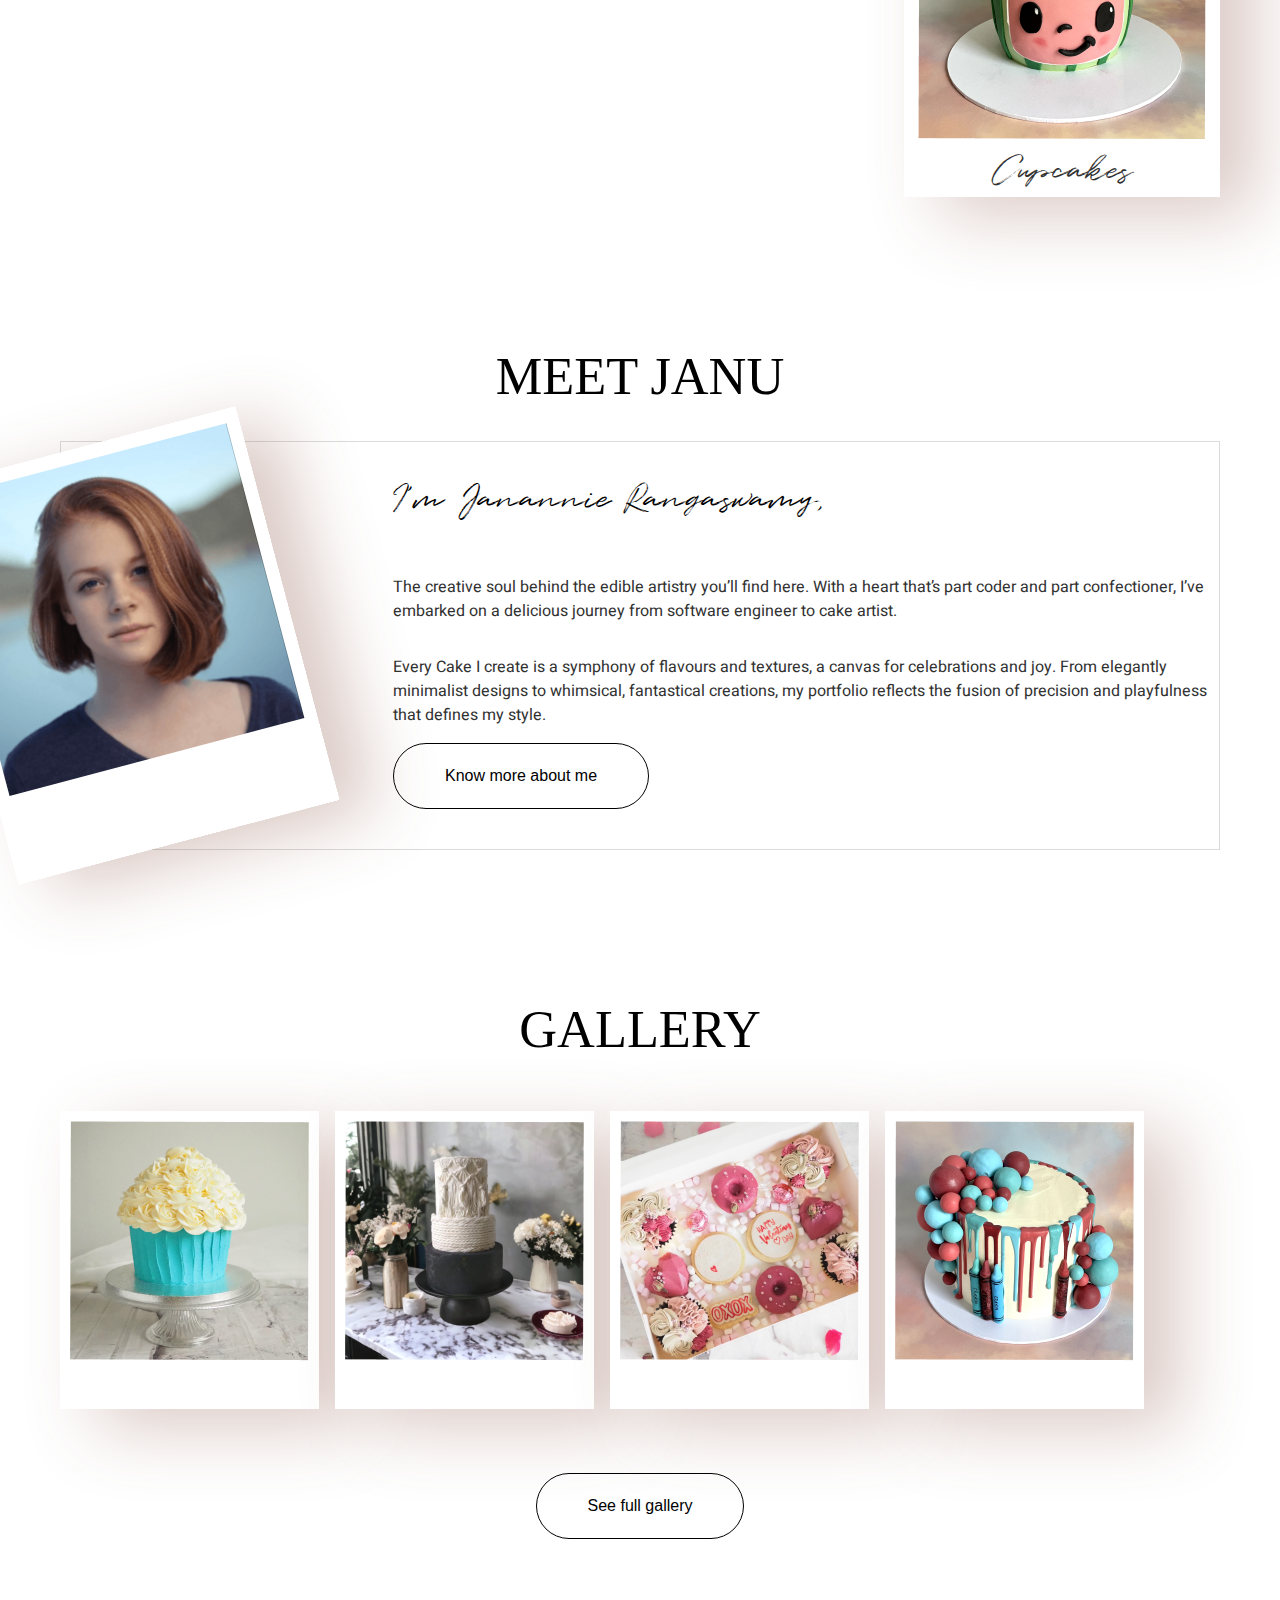
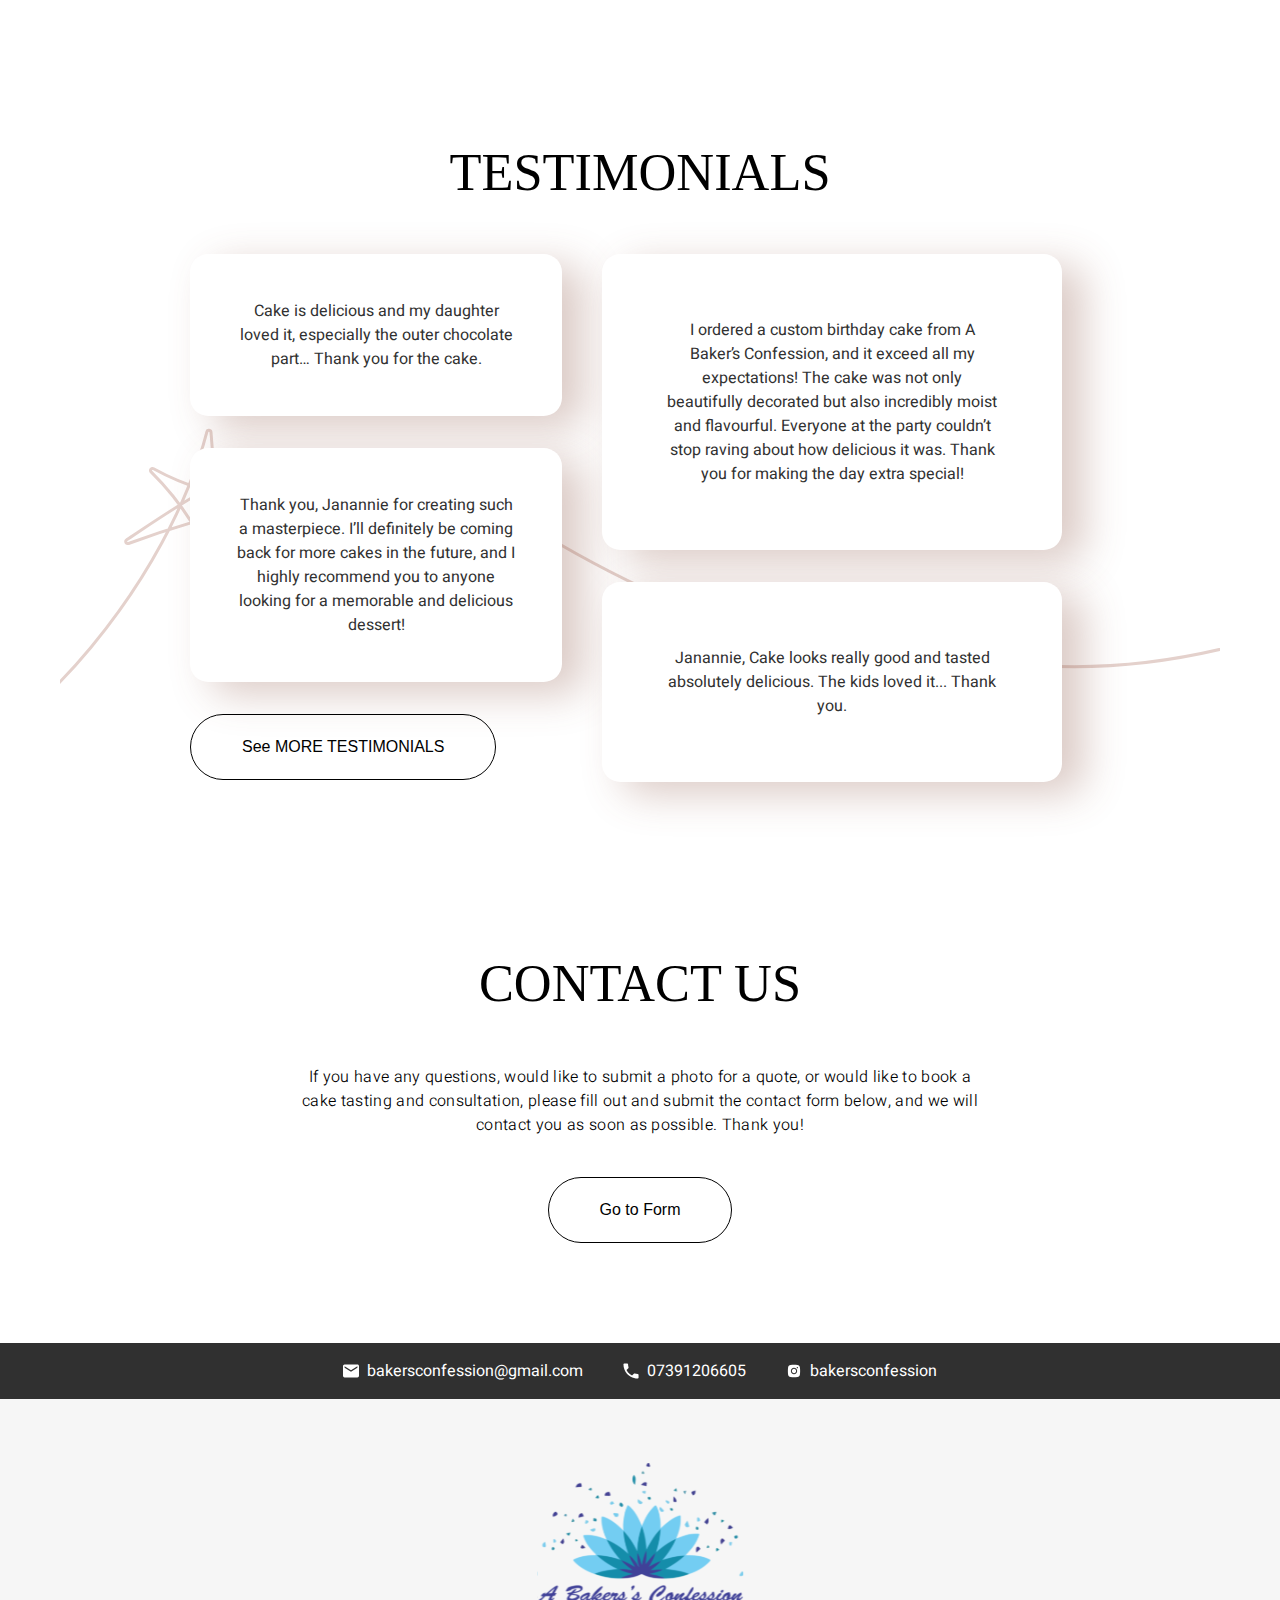
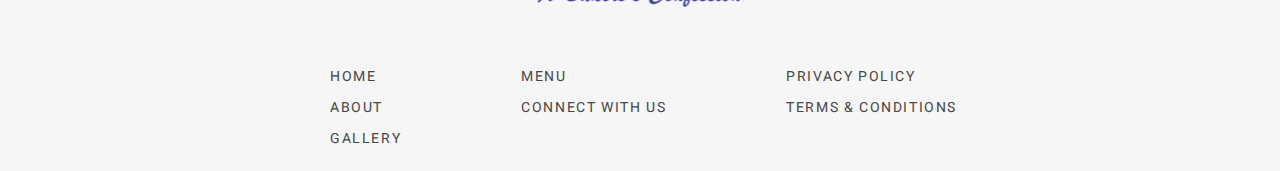
==== commit 8d0ca843: "added privacy policy" ====
--- a/index.html
+++ b/index.html
@@ -64,15 +64,19 @@
                 </div>
                 <div class="right-hero d-flex flex-column">
                     <div class="cards ">
-                        <img src="./images/rosecake.webp" alt="">
+                        <img src="./images/rosecake.png" alt="">
                         <p>Celebration cakes</p>
                     </div>
                     <div class="cards">
-                        <img src="./images/whitecake.webp" alt="">
+                        <img src="./images/whitecake.png" alt="">
                         <p>Wedding cakes</p>
                     </div>
                     <div class="cards">
-                        <img src="./images/cupcake.webp" alt="">
+                        <img src="./images/cupcake.png" alt="">
+                        <p>Cupcakes</p>
+                    </div>
+                    <div class="cards">
+                        <img src="./images/meloncake.png" alt="">
                         <p>Cupcakes</p>
                     </div>
                 </div>
@@ -137,7 +141,7 @@
             </section>
 
             <!---Testimonial--->
-            <!-- <section class="hp-title testimonial-section">
+            <section class="hp-title testimonial-section">
                <div class="w-900">
                 <div class="text-center">
                     <h3>TESTIMONIALS</h3>
@@ -177,7 +181,7 @@
 
                 </div>
                </div>
-            </section> -->
+            </section> 
 
             <!---contact us--->
             <section class="contact-section hp-title">
--- a/style/style.css
+++ b/style/style.css
@@ -426,7 +426,7 @@
     display: none;
 }
 header nav a:hover{
-    border-bottom: 1px solid #fff;
+    border-bottom: 1px solid #000;
 }
 .q-title{
     color: #000;
@@ -471,6 +471,9 @@
 li{
     list-style-type: none;
 }
+ol li{
+    list-style-type: decimal;
+}
 @keyframes loadleft {
     0%{
         transform: translateX(100%);
--- a/style/mainpage.css
+++ b/style/mainpage.css
@@ -452,4 +452,11 @@
   }
   a{
     text-decoration: none;
-  }+  }
+  .gallery-section .cards{
+        padding: 9px 9px 40px 9px;
+        transition: transform 350ms ease-in;
+  }
+    .gallery-section .cards:hover{
+            transform: rotate(-14.819deg);
+    }